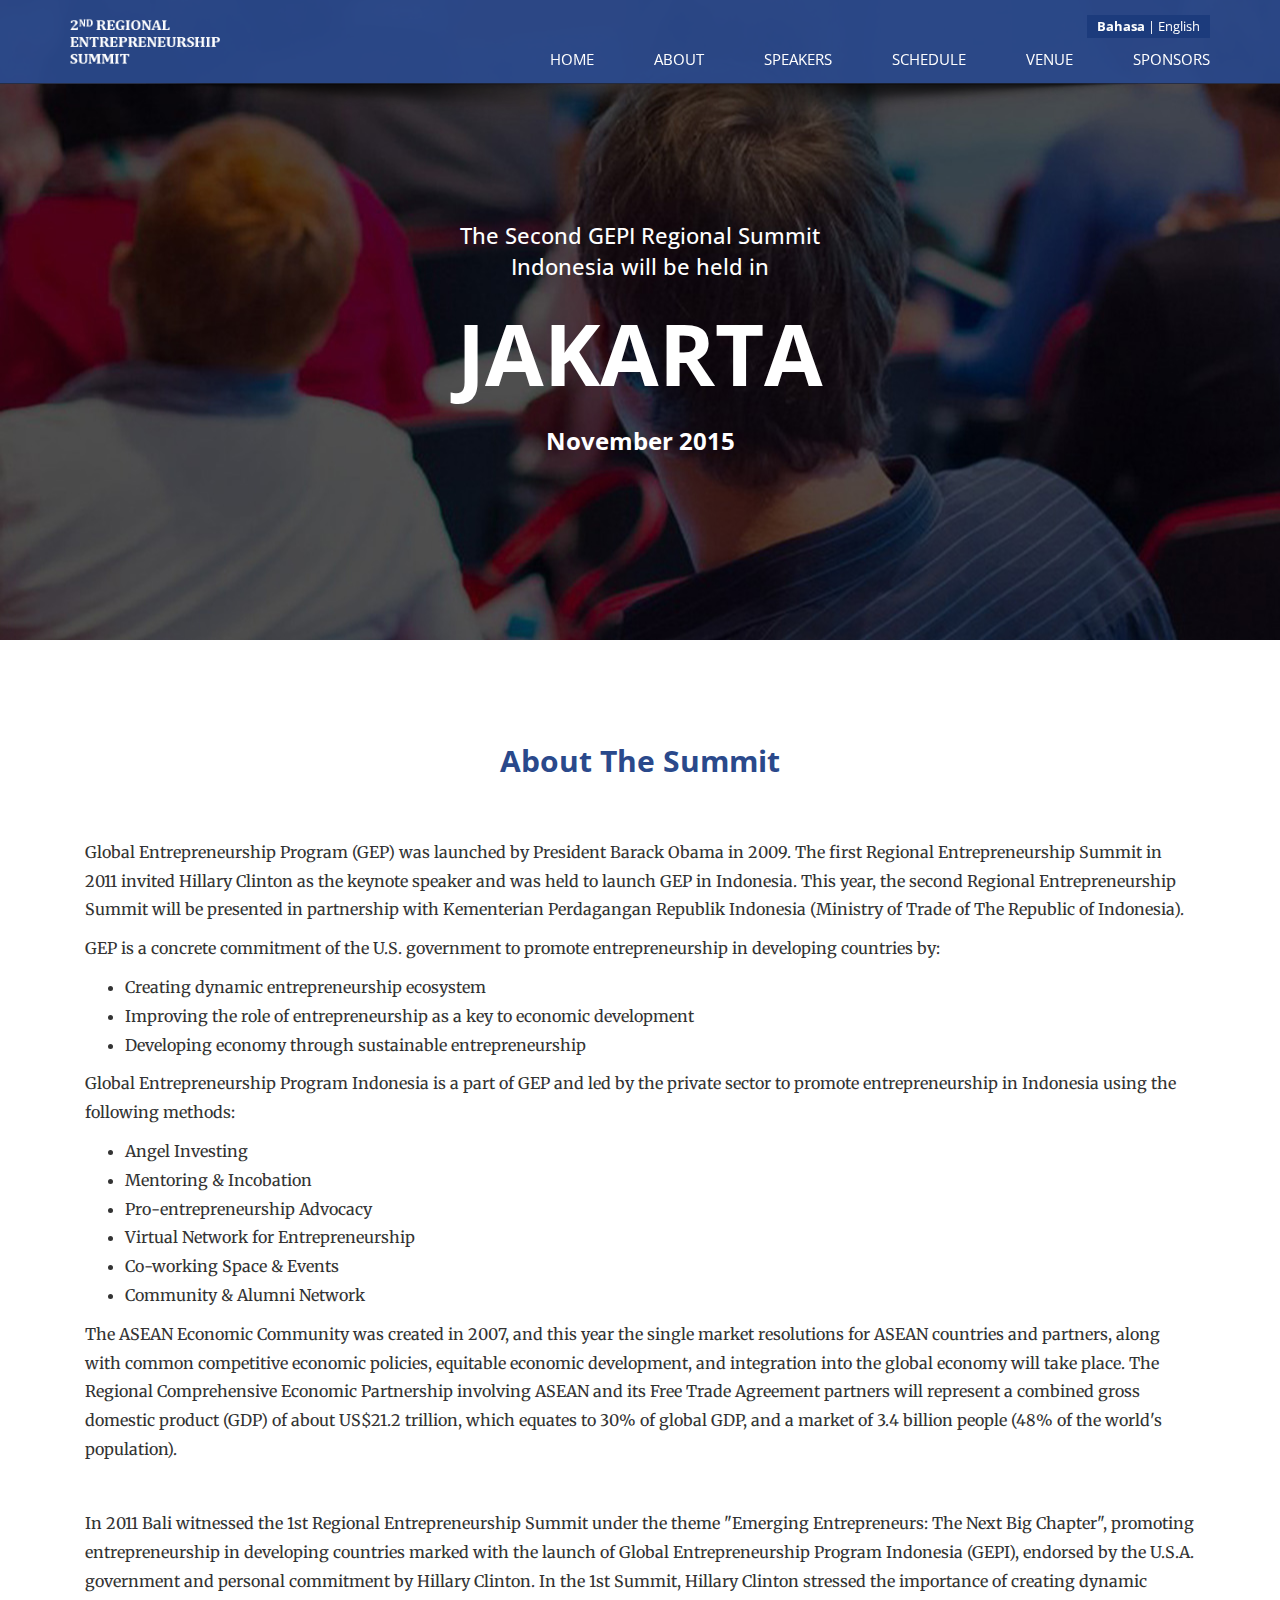
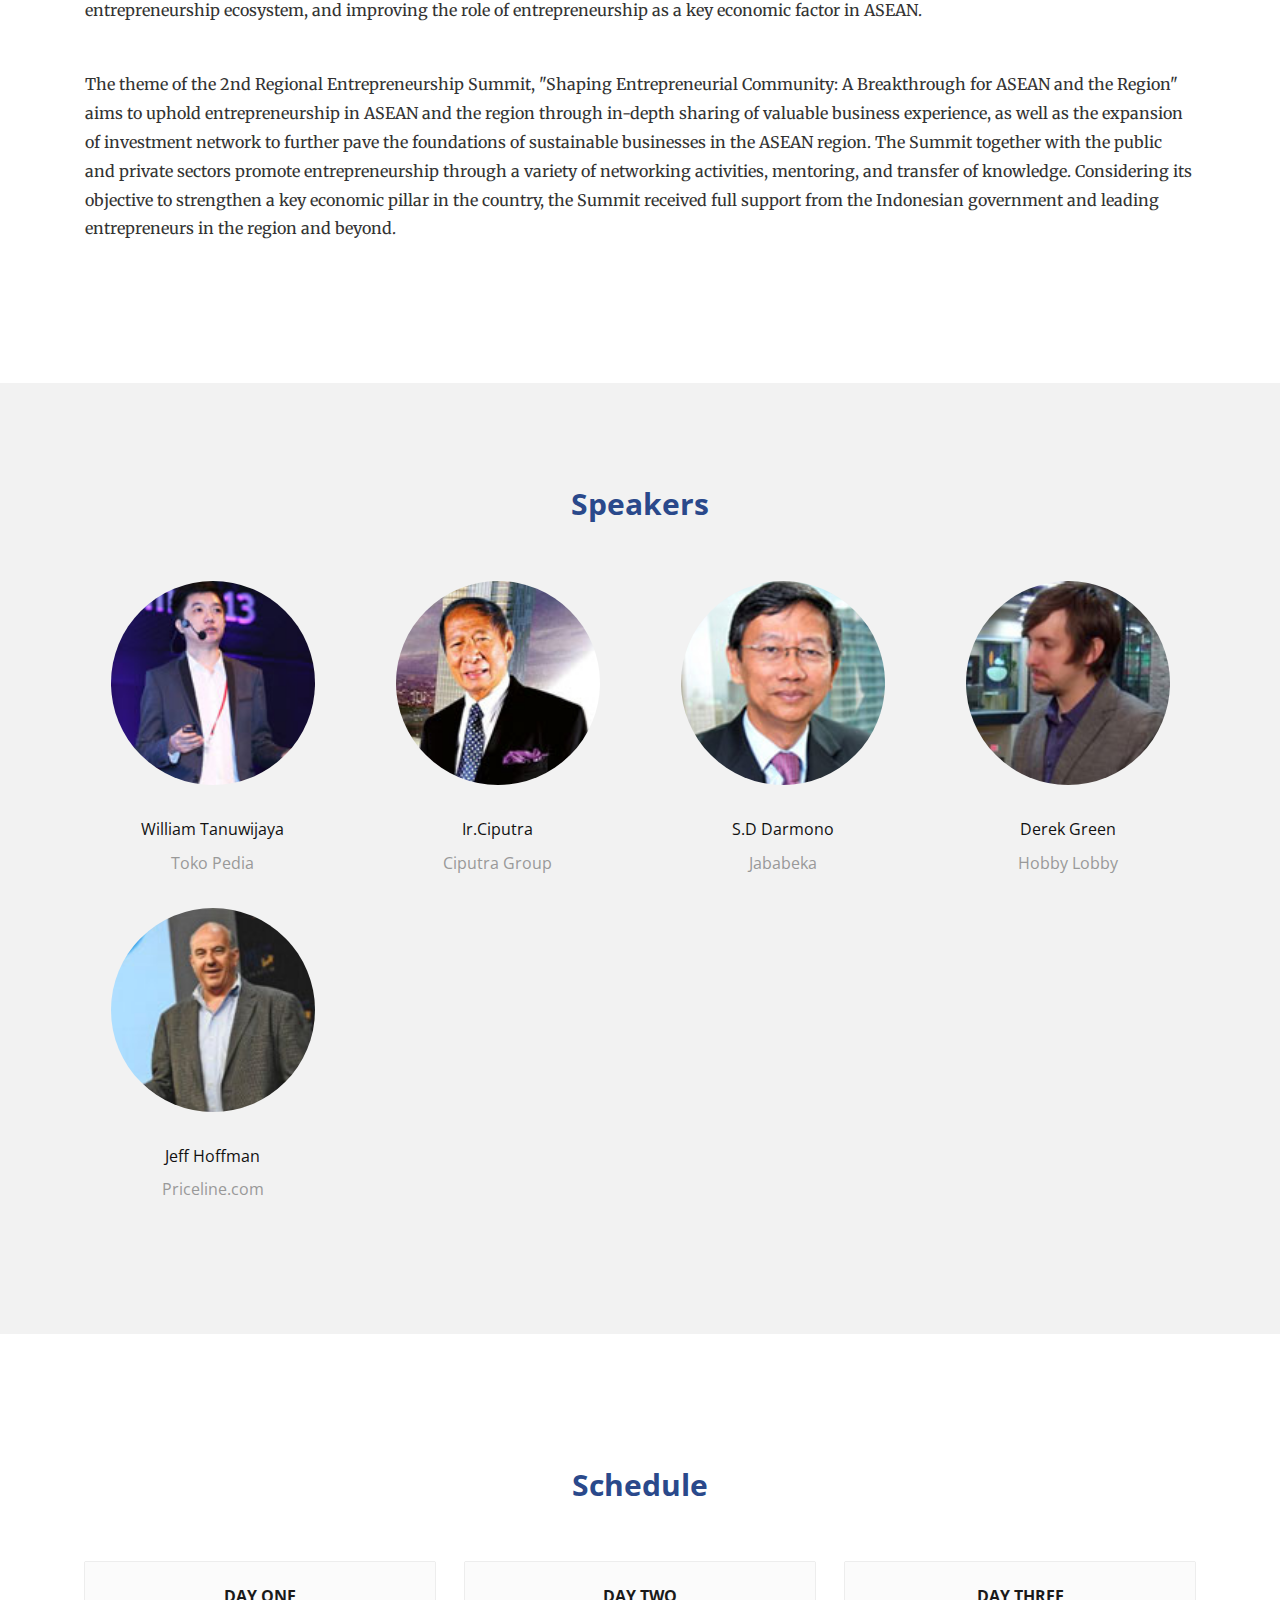
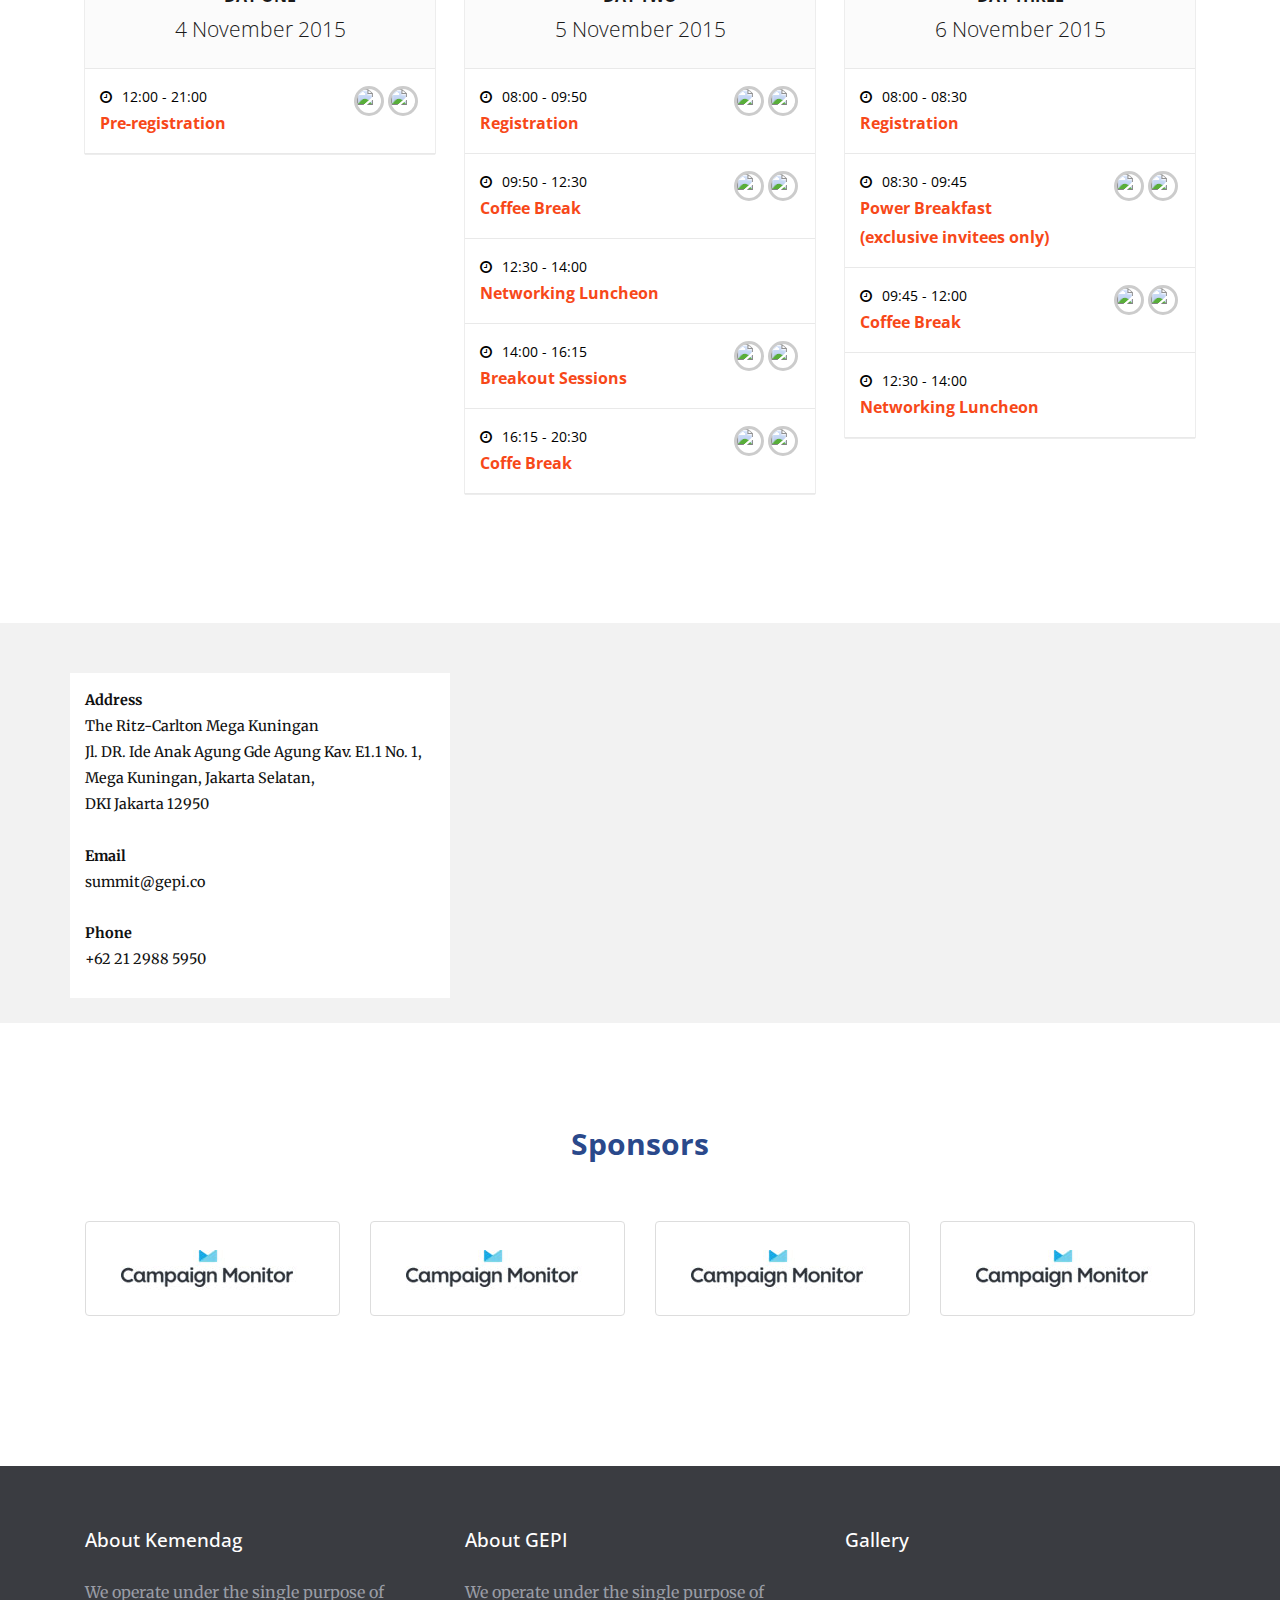
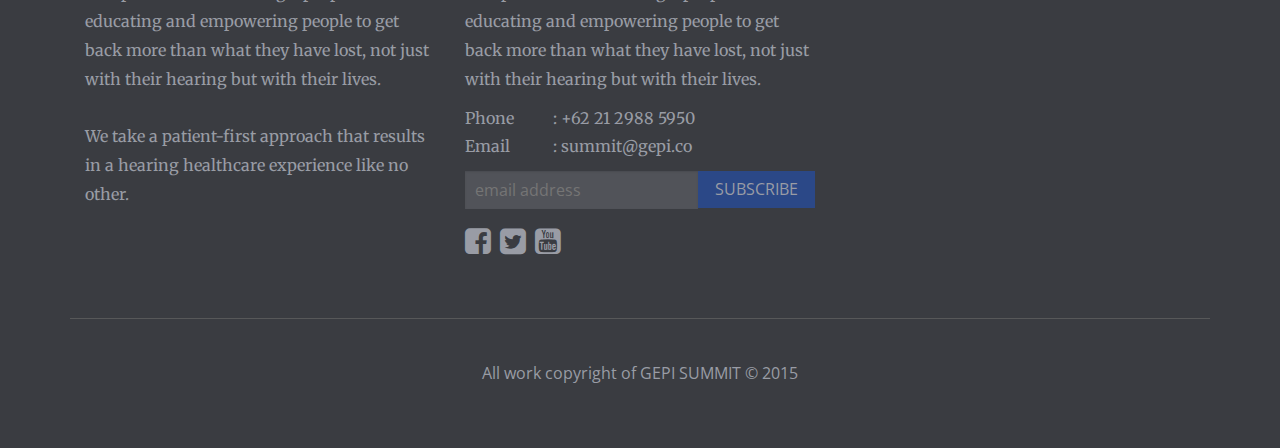
==== bakcup/index.html @ b84199ef "summit 1st version" ====
<!DOCTYPE html>
<html lang="en">

<head>

    <meta charset="utf-8">
    <meta http-equiv="X-UA-Compatible" content="IE=edge">
    <meta name="viewport" content="width=device-width, initial-scale=1">
    <meta name="description" content="">
    <meta name="author" content="">

    <title>GEPI Summit 2015</title>


    <link href="assets/css/bootstrap.min.css" rel="stylesheet">
    <link href="assets/css/page.css" rel="stylesheet">
	 <link href='http://fonts.googleapis.com/css?family=Open+Sans:300italic,400italic,600italic,700italic,800italic,400,300,600,700,800' rel='stylesheet' type='text/css'>
    <link href='http://fonts.googleapis.com/css?family=Merriweather:400,300,300italic,400italic,700,700italic,900,900italic' rel='stylesheet' type='text/css'>
    <link href="assets/css/font-awesome.min.css" rel="stylesheet" type="text/css">
    
    <link href="assets/css/owl.carousel.css" rel="stylesheet" type="text/css">
    <link href="assets/css/owl.theme.css" rel="stylesheet" type="text/css">

    <!-- HTML5 Shim and Respond.js IE8 support of HTML5 elements and media queries -->
    <!-- WARNING: Respond.js doesn't work if you view the page via file:// -->
    <!--[if lt IE 9]>
        <script src="https://oss.maxcdn.com/libs/html5shiv/3.7.0/html5shiv.js"></script>
        <script src="https://oss.maxcdn.com/libs/respond.js/1.4.2/respond.min.js"></script>
    <![endif]-->

</head>

<body>

    <nav class="navbar navbar-default navbar-fixed-top topnav" role="navigation">
        <div class="container topnav">
            <div class="navbar-header">
                <button type="button" class="navbar-toggle" data-toggle="collapse" data-target="#bs-example-navbar-collapse-1">
                    <span class="sr-only">Toggle navigation</span>
                    <span class="icon-bar"></span>
                    <span class="icon-bar"></span>
                    <span class="icon-bar"></span>
                </button>
                <a class="navbar-brand topnav" href="#"><img src="assets/img/logo.png"></a>
            </div>
            <div class="collapse navbar-collapse " id="bs-example-navbar-collapse-1">
            	<div class="lang-cont">
                	<span class="dark">Bahasa</span> | 
                	<span>English</span>
                </div>
                
                <ul class="nav navbar-nav navbar-right">
                    <li>
                        <a class="anchor" href="#home">HOME</a>
                    </li>
                    <li>
                        <a class="anchor" href="#about">ABOUT</a>
                    </li>
                    <li>
                        <a class="anchor" href="#speakers">SPEAKERS</a>
                    </li>
                    <li>
                        <a class="anchor" href="#schedule">SCHEDULE</a>
                    </li>
                    <li>
                        <a class="anchor" href="#venue">VENUE</a>
                    </li>
                    <li>
                        <a class="anchor" href="#sponsors">SPONSORS</a>
                    </li>

                </ul>
                
                
            </div>
        </div>
    </nav>
    
    <div class="row" id="home">
        <div class="row main_bg text-center">
        	<div class="container menu-cont">
            	<h1>
                	The Second GEPI Regional Summit <br>Indonesia will be held in 
                	<strong>JAKARTA</strong>
                    <strong class="second">November 2015</strong>
                    
                </h1>
            </div>
        </div>
    </div>

    <div class="row hero-feature add-padding" id="about">
        <div class="container">
            <div class="col-lg-12 col-md-12 col-sm-12 col-xs-12">
                <h1 class="title-section"><strong>About The Summit</strong></h1>
            </div>
            
            <div class="col-lg-12 col-md-12 col-sm-12 col-xs-12">
                <p>Global Entrepreneurship Program (GEP) was launched by President Barack Obama in 2009. The first Regional 
                    Entrepreneurship Summit in 2011 invited Hillary Clinton as the keynote speaker and was held to launch GEP in 
                    Indonesia. This year, the second Regional Entrepreneurship Summit will be presented in partnership with Kementerian 
                    Perdagangan Republik Indonesia (Ministry of Trade of The Republic of Indonesia).
                </p>	
                
                <p>GEP is a concrete commitment of the U.S. government to promote entrepreneurship in developing countries by:</p>
                
                <ul>
                    <li>Creating dynamic entrepreneurship ecosystem </li>
                    <li>Improving the role of entrepreneurship as a key to economic development</li>
                    <li>Developing economy through sustainable entrepreneurship</li>
                </ul>
                
                <p>Global Entrepreneurship Program Indonesia is a part of GEP and led by the private sector 
                	to promote entrepreneurship in Indonesia using the following methods:
                </p>
                
                <ul>
                    <li>Angel Investing</li>
                    <li>Mentoring & Incobation</li>
                    <li>Pro-entrepreneurship Advocacy</li>
                    <li>Virtual Network for Entrepreneurship</li>
                    <li>Co-working Space & Events</li>
                    <li>Community & Alumni Network</li>
                </ul>
                
                <p>The ASEAN Economic Community was created in 2007, and this year the single market resolutions for ASEAN countries and partners, along with common competitive economic
                	policies, equitable economic development, and integration into the global economy will take place. The Regional Comprehensive Economic Partnership involving ASEAN and its Free Trade Agreement partners will represent a combined gross domestic product (GDP) of about US$21.2 trillion, which equates to 30% of global GDP, and a market of 3.4 billion people (48% of the world's population).
                </p>
                
                <h4 class="color-title"><strong>The 1st Regional Entrepreneurship Summit</strong>
                </h4>
                
                <p>In 2011 Bali witnessed the 1st Regional Entrepreneurship Summit under the theme "Emerging Entrepreneurs: The Next Big Chapter", promoting entrepreneurship in developing
                	countries marked with the launch of Global Entrepreneurship Program Indonesia (GEPI), endorsed by the U.S.A. government and personal commitment by Hillary Clinton.  In the 1st Summit, Hillary Clinton stressed the importance of creating dynamic entrepreneurship ecosystem, and improving the role of entrepreneurship as a key economic factor in ASEAN.
                </p>
                
                <h4 class="color-title"><strong>The 2nd Regional Entrepreneurship Summit </strong>
                </h4>
                
                <p>The theme of the 2nd Regional Entrepreneurship Summit, "Shaping Entrepreneurial Community:  A Breakthrough for ASEAN and the Region" aims to uphold entrepreneurship in
                	ASEAN and the region through in-depth sharing of valuable business experience, as well as the expansion of investment network to further pave the foundations of sustainable businesses in the ASEAN region. The Summit together with the public and private sectors promote entrepreneurship through a variety of networking activities, mentoring, and transfer of knowledge. Considering its objective to strengthen a key economic pillar in the country, the Summit received full support from the Indonesian government and leading entrepreneurs in the region and beyond.
                </p>
                
            </div>
        </div>
    </div>

    <div class="row hero-feature add-padding grey-bg" id="speakers">
        <div class="container">
            <div class="col-lg-12 col-md-12 col-sm-12 col-xs-12">
                <h1 class="title-section"><strong>Speakers</strong></h1>
            </div>
            <div class="col-lg-3 col-md-4 col-sm-4 col-xs-6 hero-featurehero-feature">
                <div class="speaker-image">
                    <img src="assets/img/william-tanuwijaya-tokopedia.jpg">
                </div>
                <div class="speaker-name">
                    William Tanuwijaya
                </div>
                <div class="speaker-company">
                    Toko Pedia
                </div>
            </div>
            
            <div class="col-lg-3 col-md-4 col-sm-4 col-xs-6 hero-feature">
                <div class="speaker-image">
                    <img src="assets/img/ir-ciputra.png">
                </div>
                <div class="speaker-name">
                    Ir.Ciputra
                </div>
                <div class="speaker-company">
                    Ciputra Group
                </div>
            </div>
            
            <div class="col-lg-3 col-md-4 col-sm-4 col-xs-6 hero-feature">
                <div class="speaker-image">
                    <img src="assets/img/SD-Darmono.jpg">
                </div>
                <div class="speaker-name">
                    S.D Darmono
                </div>
                <div class="speaker-company">
                    Jababeka
                </div>
            </div>
            
            <div class="col-lg-3 col-md-4 col-sm-4 col-xs-6 hero-feature">
                <div class="speaker-image">
                    <img src="assets/img/Derek-Green.jpg">
                </div>
                <div class="speaker-name">
                    Derek Green
                </div>
                <div class="speaker-company">
                    Hobby Lobby
                </div>
            </div>
            
            <div class="col-lg-3 col-md-4 col-sm-4 col-xs-6 hero-feature">
                <div class="speaker-image">
                    <img src="assets/img/jeff.jpg">
                </div>
                <div class="speaker-name">
                    Jeff Hoffman
                </div>
                <div class="speaker-company">
                   	Priceline.com
                </div>
            </div>
        </div>
    </div>

	<div class="row hero-feature add-padding" id="schedule">
        <div class="container">
            <div class="col-lg-12 col-md-12 col-sm-12 col-xs-12">
                <h1 class="title-section"><strong>Schedule</strong></h1>
            </div>
            
            
            
            
            
            
            
            <div class="col-lg-4 col-md-4 col-sm-12 col-xs-12">
                <div class="schedule-body">
                    <div class="event-header">
                        <div class="day">
                            Day One
                        </div>
                        
                        <div class="title">
                        	4 November 2015
						</div>
                    </div>
                    
                    
                    <div class="content trigger-detail">
                    	<div class="col-lg-8 col-md-8 col-sm-8 col-xs-8 ">
                            <div class="event-time"><i class="fa fa-clock-o"></i>12:00 - 21:00</div>
                            <div class="event-title">Pre-registration</div>
						</div>
                        <div class="col-lg-4 col-md-4 col-sm-4 col-xs-4">
                        	<img width="60" height="60" src="http://themes.wplook.com/conference/wp-content/uploads/sites/9/2014/10/avatar4-60x60.jpg" class="large-2 right wp-post-image" alt="avatar4">
                            <img width="60" height="60" src="http://themes.wplook.com/conference/wp-content/uploads/sites/9/2014/10/avatar2-60x60.jpg" class="large-2 right wp-post-image" alt="avatar2">
                        </div>
                        
                        <div class="content-full">
                            <p>Welcome Reception and Keynote Speech
                            </p>
                            
							<p>Pitches, Awards, and Appreciations
                            </p>
                            
								<ul>
                            		<li>Best startups</li>
                                    <li>Best mentor</li>
                                    <li>Best angel investor</li>
                            	</ul>
                                
                        </div>
					</div>
				</div>
                
                
            </div>
            
            
            
            
            
            <div class="col-lg-4 col-md-4 col-sm-12 col-xs-12">
                <div class="schedule-body">
                    <div class="event-header">
                        <div class="day">
                            Day Two
                        </div>
                        
                        <div class="title">
                        	5 November 2015
						</div>
                    </div>
                    
                    
                    <div class="content trigger-detail">
                    	<div class="col-lg-8 col-md-8 col-sm-8 col-xs-8 ">
                            <div class="event-time"><i class="fa fa-clock-o"></i>08:00 - 09:50</div>
                            <div class="event-title">Registration</div>
						</div>
                        <div class="col-lg-4 col-md-4 col-sm-4 col-xs-4">
                        	<img width="60" height="60" src="http://themes.wplook.com/conference/wp-content/uploads/sites/9/2014/10/avatar4-60x60.jpg" class="large-2 right wp-post-image" alt="avatar4">
                            <img width="60" height="60" src="http://themes.wplook.com/conference/wp-content/uploads/sites/9/2014/10/avatar2-60x60.jpg" class="large-2 right wp-post-image" alt="avatar2">
                        </div>
                        
                        <div class="content-full">
                            <p>Power Breakfast (exclusive invitees only)
                            </p>
                            
							<p>Keynote speeches: Entrepreneurship as a catalyst for national economic development
                            </p>
                        </div>
					</div>
                    
                    <div class="content trigger-detail">
                    	<div class="col-lg-8 col-md-8 col-sm-8 col-xs-8 ">
                            <div class="event-time"><i class="fa fa-clock-o"></i>09:50 - 12:30</div>
                            <div class="event-title">Coffee Break</div>
						</div>
                        <div class="col-lg-4 col-md-4 col-sm-4 col-xs-4">
                        	<img width="60" height="60" src="http://themes.wplook.com/conference/wp-content/uploads/sites/9/2014/10/avatar4-60x60.jpg" class="large-2 right wp-post-image" alt="avatar4">
                            <img width="60" height="60" src="http://themes.wplook.com/conference/wp-content/uploads/sites/9/2014/10/avatar2-60x60.jpg" class="large-2 right wp-post-image" alt="avatar2">
                        </div>
                        
                        <div class="content-full">
                            <p>Plenary Session 1: Entrepreneurial Imperative: How an entrepreneurial community can change the future of a
                            	nation
                            </p>
							
                           		<ul>
                           			<li>Discussion topics:</li>
                                			<ul>
                                    			<li>Developing the entrepreneurial mindset</li>
                                        		<li>Practical ways to encourage a stronger entrepreneurship ecosystem</li>
                                        		<li>The impact of entrepreneurship on a nation</li>
                                    		</ul>
                           		</ul>
                           	
							<p>Plenary Session 2: The Essence of Sustainable Entrepreneurship
                            </p>
                            
								<ul>
                                	<li>Discussion Points:</li>
                                    		<ul>
                                            	<li>Critical items for sustainable entrepreneurship</li>
                                                <li>The rise of social capitalism</li>
                                                <li>Strengthening the collaboration of public, private and social sectors</li>
                                                <li>Short-term acquisition targets or scalable businesses?</li>
                                            </ul>
                                </ul> 
                        </div>
					</div>
                    
                    <div class="content trigger-detail">
                    	<div class="col-lg-8 col-md-8 col-sm-8 col-xs-8">
                            <div class="event-time"><i class="fa fa-clock-o"></i>12:30 - 14:00</div>
                            <div class="event-title">Networking Luncheon</div>
						</div>
					</div>
                    
                    <div class="content trigger-detail">
                    	<div class="col-lg-8 col-md-8 col-sm-8 col-xs-8 ">
                            <div class="event-time"><i class="fa fa-clock-o"></i>14:00 - 16:15</div>
                            <div class="event-title">Breakout Sessions</div>
						</div>
                        <div class="col-lg-4 col-md-4 col-sm-4 col-xs-4">
                        	<img width="60" height="60" src="http://themes.wplook.com/conference/wp-content/uploads/sites/9/2014/10/avatar4-60x60.jpg" class="large-2 right wp-post-image" alt="avatar4">
                            <img width="60" height="60" src="http://themes.wplook.com/conference/wp-content/uploads/sites/9/2014/10/avatar2-60x60.jpg" class="large-2 right wp-post-image" alt="avatar2">
                        </div>
                        
                        <div class="content-full">
                            <ul>
                            	<li>Group 1: Best practices in sustainable entrepreneurship: Technology</li>
                                <li>Group 2: Best practices in sustainable entrepreneurship: Infrastructure</li>
                                <li>Group 3: Best practices in sustainable entrepreneurship: Agriculture, Forestry, Fishery and Maritime</li>
                                <li>Group 4: Best practices in sustainable entrepreneurship: Energy and Enviorenment</li>
                                <li>Group 5: Best practices in sustainable entrepreneurship: Women Empowerment</li>
                                <li>Group 6: Best practices in sustainable entrepreneurship: Creative Economy</li>
                            </ul>
                        </div>
					</div>
                    
                    <div class="content trigger-detail">
                    	<div class="col-lg-8 col-md-8 col-sm-8 col-xs-8 ">
                            <div class="event-time"><i class="fa fa-clock-o"></i>16:15 - 20:30</div>
                            <div class="event-title">Coffe Break</div>
						</div>
                        <div class="col-lg-4 col-md-4 col-sm-4 col-xs-4">
                        	<img width="60" height="60" src="http://themes.wplook.com/conference/wp-content/uploads/sites/9/2014/10/avatar4-60x60.jpg" class="large-2 right wp-post-image" alt="avatar4">
                            <img width="60" height="60" src="http://themes.wplook.com/conference/wp-content/uploads/sites/9/2014/10/avatar2-60x60.jpg" class="large-2 right wp-post-image" alt="avatar2">
                        </div>
                        
                        <div class="content-full">
                            <p>Plenary Session 3: Mapping the Roadmap to An Entrepreneurial Community
                            </p>
							
                           		<ul>
                           			<li>Discussion topics:</li>
                                			<ul>
                                    			<li>Identifying best practices for action plan for the coming five yearst</li>
                                        		<li>Challenges and solutions for ASEAN countries</li>
                                        		<li>Vital success factors and monitoring success measurements</li>
                                    		</ul>
                           		</ul>
                        </div>
					</div>
				</div>
                
                
            </div>
            
            
            
            
            <div class="col-lg-4 col-md-4 col-sm-12 col-xs-12">
                <div class="schedule-body">
                    <div class="event-header">
                        <div class="day">
                            Day Three
                        </div>
                        
                        <div class="title">
                        	6 November 2015
						</div>
                    </div>
                    
                    
                    <div class="content trigger-detail">
                    	<div class="col-lg-8 col-md-8 col-sm-8 col-xs-8 ">
                            <div class="event-time"><i class="fa fa-clock-o"></i>08:00 - 08:30</div>
                            <div class="event-title">Registration</div>
						</div>
					</div>
                    
                    <div class="content trigger-detail">
                    	<div class="col-lg-8 col-md-8 col-sm-8 col-xs-8 ">
                            <div class="event-time"><i class="fa fa-clock-o"></i>08:30 - 09:45</div>
                            <div class="event-title">Power Breakfast (exclusive invitees only)</div>
						</div>
                        <div class="col-lg-4 col-md-4 col-sm-4 col-xs-4">
                        	<img width="60" height="60" src="http://themes.wplook.com/conference/wp-content/uploads/sites/9/2014/10/avatar4-60x60.jpg" class="large-2 right wp-post-image" alt="avatar4">
                            <img width="60" height="60" src="http://themes.wplook.com/conference/wp-content/uploads/sites/9/2014/10/avatar2-60x60.jpg" class="large-2 right wp-post-image" alt="avatar2">
                        </div>
                        
                        <div class="content-full">
                            <p>Plenary Session 4: The Role of Angel Investing in Shaping an Entrepreneurial Community
                            </p>
							
                           		<ul>
                           			<li>Discussion topics:</li>
                                			<ul>
                                    			<li>The importance and understanding of angel investing for the region</li>
                                        		<li>Making angel investing work and expanding the angel network</li>
                                        		<li>Mentorship as a key element in developing entrepreneurship</li>
                                    		</ul>
                           		</ul>
                        </div>
					</div>
                    
                    <div class="content trigger-detail">
                    	<div class="col-lg-8 col-md-8 col-sm-8 col-xs-8">
                            <div class="event-time"><i class="fa fa-clock-o"></i>09:45 - 12:00</div>
                            <div class="event-title">Coffee Break</div>
						</div>
                        <div class="col-lg-4 col-md-4 col-sm-4 col-xs-4">
                        	<img width="60" height="60" src="http://themes.wplook.com/conference/wp-content/uploads/sites/9/2014/10/avatar4-60x60.jpg" class="large-2 right wp-post-image" alt="avatar4">
                            <img width="60" height="60" src="http://themes.wplook.com/conference/wp-content/uploads/sites/9/2014/10/avatar2-60x60.jpg" class="large-2 right wp-post-image" alt="avatar2">
                        </div>
                        
                        <div class="content-full">
                            <p>Plenary Session 5: Capital Investment Failures and Successes: Perspectives From Investors and Founders
                            </p>
							
                           		<ul>
                           			<li>Discussion topics:</li>
                                			<ul>
                                    			<li>Examples of failures and successes of capital investment in the region</li>
                                        		<li>Tips and tricks to getting smart money and the right investor</li>
                                        		<li>Making smart investment in the region</li>
                                                <li>Steps beyond capital investing in the region</li>
                                    		</ul>
                           		</ul>
                             <p>Closing Ceremony</p>  
                        </div>
					</div>
                    
                    <div class="content trigger-detail">
                    	<div class="col-lg-8 col-md-8 col-sm-8 col-xs-8">
                            <div class="event-time"><i class="fa fa-clock-o"></i>12:30 - 14:00</div>
                            <div class="event-title">Networking Luncheon</div>
						</div>
					</div>
				</div>
                
                
            </div>
            
            
            
            
        </div>
    </div>
  
  	<div class="row grey-bg" id="venue">
    	<div class="row map" id="map-canvas"></div>
        <div class="row ">
            <div class="container">
                <div class="col-lg-4 col-md-5 col-sm-6 col-xs-12 white-bg map-desc">
                    <p>
                        <strong>Address</strong><br>
                        The Ritz-Carlton Mega Kuningan <br>
                        Jl. DR. Ide Anak Agung Gde Agung Kav. E1.1 No. 1, 
                        Mega Kuningan, Jakarta Selatan, <br>DKI Jakarta 12950 <br><br>
                        
                        <strong>Email</strong><br>
                        summit@gepi.co<br><br>
                        
                        <strong>Phone</strong><br>
                        +62 21 2988 5950
                    </p>
                </div>
            </div>
        </div>
    </div>
    
    
	<div class="row hero-feature add-padding" id="sponsors">
        <div class="container">
            <div class="col-lg-12 col-md-12 col-sm-12 col-xs-12">
                <h1 class="title-section"><strong>Sponsors</strong></h1>
            </div>
            
            <div class="col-lg-3 col-md-3 col-sm-6 col-xs-6 ">
            	<div class="thumbnail">
             		<img src="assets/img/logo_3.jpg">
				</div>
            </div>
            <div class="col-lg-3 col-md-3 col-sm-6 col-xs-6 ">
            	<div class="thumbnail">
             		<img src="assets/img/logo_3.jpg">
				</div>
            </div>
            <div class="col-lg-3 col-md-3 col-sm-6 col-xs-6 ">
            	<div class="thumbnail">
             		<img src="assets/img/logo_3.jpg">
				</div>
            </div>
            <div class="col-lg-3 col-md-3 col-sm-6 col-xs-6 ">
            	<div class="thumbnail">
             		<img src="assets/img/logo_3.jpg">
				</div>
            </div>
        </div>
    </div>
    
    
    <div class="row footer-bg">
        <div class="container">
        	
            <div class="col-lg-4 col-md-4 col-sm-12 col-xs-12 hero-feature">
            	<h4>About Kemendag</h4>
                <p>We operate under the single purpose of educating and empowering 
                people to get back more than what they have lost, not just with their hearing but 
                with their lives. <br><br>
                
                We take a patient-first approach that results in a 
                hearing healthcare experience like no other.</p>
            </div>
            
            <div class="col-lg-4 col-md-4 col-sm-6 col-xs-12 hero-feature">
            	<h4>About GEPI</h4>
                <p>We operate under the single purpose of educating and empowering 
                people to get back more than what they have lost, not just with their hearing but 
                with their lives. </p>
                
                <div class="clearfix"></div>
                <div class="col-lg-3 col-md-3 col-sm-3 col-xs-3 no-padding">
                	<p>Phone  <br> Email </p>
                </div>
                
                <div class="col-lg-8 col-md-8 col-sm-8 col-xs-8 no-padding">
                	<p>: +62 21 2988 5950 <br> : summit@gepi.co</p>
                </div>
                
                <div class="clearfix"></div>
                <div class="col-lg-8 col-md-8 col-sm-9 col-xs-8 no-padding">
	                <input type="email" name="EMAIL" placeholder="email address" class="input-field">
                </div>
                
                <div class="col-lg-4 col-md-4 col-sm-4 col-xs-4 no-padding">
                	<span class="button-submit"> SUBSCRIBE</span>
                </div>
                
                <div class="clearfix"></div>
                
                <a href="" target="_blank">
                	<i class="fa fa-facebook-square"></i>
                </a>
                <a href="" target="_blank">
                	<i class="fa fa-twitter-square"></i>
                </a>
                <a href="" target="_blank">
                	<i class="fa fa-youtube-square"></i>
                </a>
                
            </div>
            
			<div class="col-lg-4 col-md-4 col-sm-6 col-xs-12 hero-feature">
            	<h4>Gallery</h4>
                
            	<div id="owl-demo" class="owl-carousel owl-theme">
                    <div class="item"><img src="assets/img/slide/US_embassy_Jakarta.jpg" alt="Regional Entrepreneurship Summit in Bali"></div>
                    <div class="item"><img src="assets/img/slide/US_embassy_Jakarta1.jpg" alt="Regional Entrepreneurship Summit in Bali"></div>
                    <div class="item"><img src="assets/img/slide/US_embassy_Jakarta2.jpg" alt="Regional Entrepreneurship Summit in Bali"></div>
                    <div class="item"><img src="assets/img/slide/Hormat_at_Udayana_University.jpg" alt="Hormats at Udayana University"></div>
                    <div class="item"><img src="assets/img/slide/Hormat_at_Udayana_University1.jpg" alt="Hormats at Udayana University"></div>
                    <div class="item"><img src="assets/img/slide/Hormat_at_Udayana_University2.jpg" alt="Hormats at Udayana University"></div>
                    <div class="item"><img src="assets/img/slide/Hormat_at_Udayana_University3.jpg" alt="Hormats at Udayana University"></div>
                    <div class="item"><img src="assets/img/slide/Hormat_at_Udayana_University4.jpg" alt="Hormats at Udayana University"></div>
                    <div class="item"><img src="assets/img/slide/Hormat_at_Udayana_University5.jpg" alt="Hormats at Udayana University"></div>
                    <div class="item"><img src="assets/img/slide/Hormat_at_Udayana_University6.jpg" alt="Hormats at Udayana University"></div>
                    <div class="item"><img src="assets/img/slide/Hormat_at_Udayana_University7.jpg" alt="Hormats at Udayana University"></div>
                    <div class="item"><img src="assets/img/slide/Indonesia-To-Host-Asean-Res-In-Bali.jpg" alt="Indonesia to Host Asean Res In Bali"></div>
                </div>
                
            </div>
            
            <div class="col-lg-12 col-md-12 col-sm-12 col-xs-12 footer-note">
                <p>All work copyright of GEPI SUMMIT © 2015</p>
            </div>
            
        </div>
    </div>

    <script src="assets/js/jquery-1.11.3.min.js"></script>
    <script src="assets/js/bootstrap.min.js"></script>
    <script src="assets/js/owl.carousel.min.js"></script>
    <script src="https://maps.googleapis.com/maps/api/js"></script>
    
    <script>
		
		function initialize() {
			var myLatlng = new google.maps.LatLng(-6.228478,106.827171);
			var mapOptions = {
				zoom: 14,
				center: myLatlng
			}
			
			var map = new google.maps.Map(document.getElementById('map-canvas'), mapOptions);
			
			var marker = new google.maps.Marker({
				position: myLatlng,
				map: map,
				title: 'The Ritz-Carlton Mega Kuningan'
			});
		}

		google.maps.event.addDomListener(window, 'load', initialize);
		
		$(document).ready(function() {
			$('body').on('click', '.anchor', function (event) {	
				event.preventDefault();

				$('html, body').animate({
					scrollTop: $( $.attr(this, 'href') ).offset().top
				}, 500);
				return false;
			});
			
			$("#owl-demo").owlCarousel({
				navigation : false,
				slideSpeed : 300,
				paginationSpeed : 400,
				singleItem : true
			});
			  
			$(".trigger-detail").click(function(){
				if($(this).find(".content-full").css('display')=='none'){
					$(this).find(".content-full").slideDown();
				} else{
					$(this).find(".content-full").slideUp();
				}
			});
		});
	</script>

</body>

</html>
---- bakcup/assets/css/page.css ----
body {
	margin:0;
	padding:0;
	font-family: Merriweather,'Helvetica Neue',Arial,sans-serif;
	color: #333;
	font-size:16px;
	line-height: 1.8;
}


.navbar-right li a:hover { color:#fcea10 !important}
h1, h2, h3, h4, h5, h6 {font-family: 'Open Sans','Helvetica Neue',Arial,sans-serif; line-height: 1.42857143;}
.navbar-default { border-bottom:1px solid #262e46; font-family: 'Open Sans','Helvetica Neue',Arial,sans-serif; background: rgba(42, 73, 139, 0.95); }
.navbar-default .navbar-nav > li > a {color:#FFF}
.merriweather {font-family: Merriweather,'Helvetica Neue',Arial,sans-serif;}

.topnav:after {left: 0;top: 100%;content: '';
  width: 100%;
  height: 42px;
  position: absolute;
  background: url(../img/header-shadow.png) no-repeat;
  background-position: center bottom;
}

.main_bg { background:url(../img/background.jpg) no-repeat center center; min-height:640px;}
.menu-cont { margin-top:200px; color:#FFF}
.menu-cont h1 { font-size:22px;}
.menu-cont strong { font-size:85px; margin: 10px 0; display:block}
.menu-cont strong.second{ font-size:24px; margin: 10px 0; display:block}
.title-section { color:rgba(42, 73, 139, 1); font-size:30px; display:block; margin-bottom:55px; text-align:center}
/*arif css*/.title-under-section { color:#FFF; font-size:24px; display:block; margin-bottom:35px; text-align:center}
/*arif css*/.color-list { color:#000;}
/*arif css*/.team-member {margin-bottom: 50px;}
.text-muted {color:#000;}
.add-padding{ padding:80px 0 100px;}
.blue-bg {  background: linear-gradient(rgba(42, 73, 139, 0.10),rgba(42, 73, 139, 0.10)),url(../img/pattern.jpg) center center; color:#FFF;}
.blue-bg p{ color:#FFF;}
.blue-bg h1,h2,h3,h4{ color:#FFF;}
.border-bottom { border-bottom:1px solid #e6e6e6;}
.grey-bg {background-color: #f2f2f2;color: #111111;}
.speaker-image img{ width:80%; margin-left:10%;  -webkit-background-clip: padding-box;-webkit-border-radius: 215px;-moz-background-clip: 
padding-box; border-radius: 215px;-webkit-background-clip: padding-box;background-clip: padding-box; overflow:hidden}
.speaker-name { text-align:center; font-family: 'Open Sans','Helvetica Neue',Arial,sans-serif; font-size:16px; display:block; margin-top:30px;}
.speaker-company { text-align:center; font-family: 'Open Sans','Helvetica Neue',Arial,sans-serif; font-size:16px; display:block; margin-top:5px; color:#999}
.hero-feature { margin-bottom:30px;}
.schedule-body{  margin-top: 0px; -webkit-box-shadow: 0px 0px 1px 0px rgba(50, 50, 50, 0.5); box-shadow: 0px 0px 1px 0px rgba(50, 50, 50, 0.5);}
.event-header{  background: #fbfbfb;padding: 20px 10px;}
.event-header .day {font-family: 'Open Sans','Helvetica Neue',Arial,sans-serif; font-size:1em; font-weight: 700;text-transform: 
uppercase;color: #1a1a1a;text-align: center;}
.event-header .title {font-family: 'Open Sans','Helvetica Neue',Arial,sans-serif; font-weight: 300;font-size: 1.3em;
color: #1a1a1a;text-align: center;}
.schedule-body .content {font-family: 'Open Sans','Helvetica Neue',Arial,sans-serif; font-size:1em;color: #666666;display:block;
clear:both;overflow:hidden;border-top:1px solid #E9E9E9;border-bottom:1px solid #E9E9E9;margin-bottom:-1px;padding:15px 0}
.schedule-body .content:hover {background:#fbfbfb;cursor:pointer;}
.content-full {clear:both;font-size:1em;padding:15px;margin-top:15px;font-size:0.9em;display:none;}
.content img {width: 30px;height: 30px;border-radius: 60px;border: 3px solid #CCC;display:inline-block;float:right;margin:2px;}



.event-time {font-size: 14px;color:#000;}
.event-time i{display:inline-block;margin-right:10px;}
.event-title {color:#f74819;font-size:16px;font-weight:bold}
#map-canvas {width: 100%;height: 100%;}
.map { min-height:400px; clear:both;}
.map-desc{margin-top:-350px; padding: 15px;}
.map-desc p { font-size:0.9em;}
.white-bg{ background:#FFF}
.logo-sponsor {	border:1px solid #E9E9E9;}
.logo-sponsor img { width:80%; margin-left:10%;}


.footer-bg { background:#3a3c41; color:#999ca5; padding:50px 0}
.footer-bg h4 { font-size:1.2em; color:#fff; display:block; margin-bottom:20px; padding-bottom:5px;}
.footer-bg p { font-size:1em}
.input-field {background: #515359;border: none;color: #999ca5;font-family: 'Open Sans','Helvetica Neue',Arial,sans-serif; line-height: 1.;
border-radius: 0;box-shadow: inset 0 1px 2px rgba(0,0,0,0.1);display:block;padding: 4.6px 10px;width: 100%;font-size:1em;margin:0;}

.button-submit { margin:0; display: block; width:100%; background: rgba(42, 73, 139, 0.95); font-size:1em; 
padding: 7px 10px; font-family: 'Open Sans','Helvetica Neue',Arial,sans-serif; line-height: 1.42857143; cursor:pointer; text-align:center}
.button-submit:hover { background:rgba(42, 73, 139, 1);}
.footer-bg a { color:#999ca5; font-size:30px; margin-right:5px; margin-top:5px; display: inline-block}

.no-padding { padding:0 !important;}
#owl-demo .item img{display: block;width: 100%;height: auto;}
.footer-note { font-family: 'Open Sans','Helvetica Neue',Arial,sans-serif; font-size:1em; text-align:center; 
border-top: 1px solid #575859; padding-top:40px; margin-top:20px;}


.lang-cont { display:block; float:right; color:#FFF; margin-top:10px; background:#1c3b7c; font-size:0.8em; padding: 0 10px;}
.lang-cont span:hover { color:#fcea10; cursor:pointer;}

.lang-cont span.dark { font-weight:bold;}




/*Mobile screen*/
@media (min-width:200px) and (max-width:769px){
	.navbar-right {
		float: left !important;
	}
	.lang-cont { display:none}
	body {font-size:13px;}
	.navbar-right li a:hover { border-bottom: none; color:#f7f538 !important}
	.navbar-toggle{margin-top:20px;}
	.topnav img {width:120px;}
	.menu-cont h1 { font-size:16px;}
	.menu-cont strong { font-size:50px;}
	.menu-cont strong.second{ font-size:18px;}
	.add-padding{ padding:30px 0 50px;}
	.title-section { font-size:30px}
	.speaker-name { font-size:14px;}
	.speaker-company { font-size:13px;}
	.speaker-image img{ width:60%; margin-left:20%; }
	.event-header .title { font-size:14px;}
	.content img {width: 40px;height: 40px;}
	.content-full {font-size:13px;}
	.map-desc { margin-top:15px; background:none}
	.map-desc p { font-size:1em;}
	.map { min-height:320px;}


}
/*Mobile screen*/
@media (min-width:200px) and (max-width:500px){
	.main_bg {min-height:570px}
	.menu-cont { margin-top:230px;}
	.title-section { font-size:20px; text-align: left; margin-bottom:25px;}
	.speaker-name { font-size:13px;}
	.speaker-company { font-size:12px;}
	.speaker-image img{ width:90%; margin-left:0; }
	.content img {width: 30px;height: 30px;}
	

}

/*Tablet screen*/
@media (min-width:768px) and (max-width:991px){
	.navbar-default .navbar-nav > li > a { font-size:12px;}
	body {font-size:13px;}
	.navbar-right li {margin-left:10px; font-size:15px;}
	.navbar-right{float:right!important;margin-right:-118px;}
	.navbar-right li a:hover { border-bottom: none;}
	.navbar-nav > li > a { padding-bottom: 0 !important;}
	.lang-cont { margin-top:15px;}
	.navbar-right{margin-top:35px;}
	.topnav img {width:150px;}
	.add-padding{ padding:60px 0 80px;}
	.speaker-name { font-size:14px;}
	.speaker-company { font-size:13px;}
	.speaker-image img{ width:80%; margin-left:10%; }
	.event-header .title { font-size:15px;}
	.content img {width: 40px;height: 40px;}
	.content-full {font-size:13px;}
	.map-desc p { font-size:1em;}
	.map { min-height:380px;}
	.map-desc{margin-top:-340px; padding: 15px;}
	.logo-sponsor img { width:60%; margin-left:20%;}
}

/*Small laptop screen*/
@media (min-width:992px) and (max-width:1199px){
	.lang-cont { margin-top:15px;}
	.navbar-right li {margin-left:30px; font-size:15px;}
	.navbar-right{margin-top:35px;}
	.navbar-nav > li > a { padding-bottom: 0;}
	.navbar-right li { margin-left:20px;}
	.navbar-right li a:hover { border-bottom: none;}
	.topnav img {width:150px}
	.add-padding{ padding:60px 0 80px;}
	.speaker-name { font-size:14px;}
	.speaker-company { font-size:14px;}
	.speaker-image img{ width:70%; margin-left:15%; }
	.event-header .title { font-size:15px;}
	.content-full {font-size:13px;}
	.navbar-right li { font-size:14px;}
	
}

/*PC screen*/
@media (min-width:1200px){
	.lang-cont { margin-top:15px;}
	.navbar-right li {margin-left:30px;font-size:15px;}
	.navbar-right{margin-top:34px;}
	.topnav img {width:150px;}
	.navbar-nav > li > a { padding-bottom: 3px; !important;}
	
}
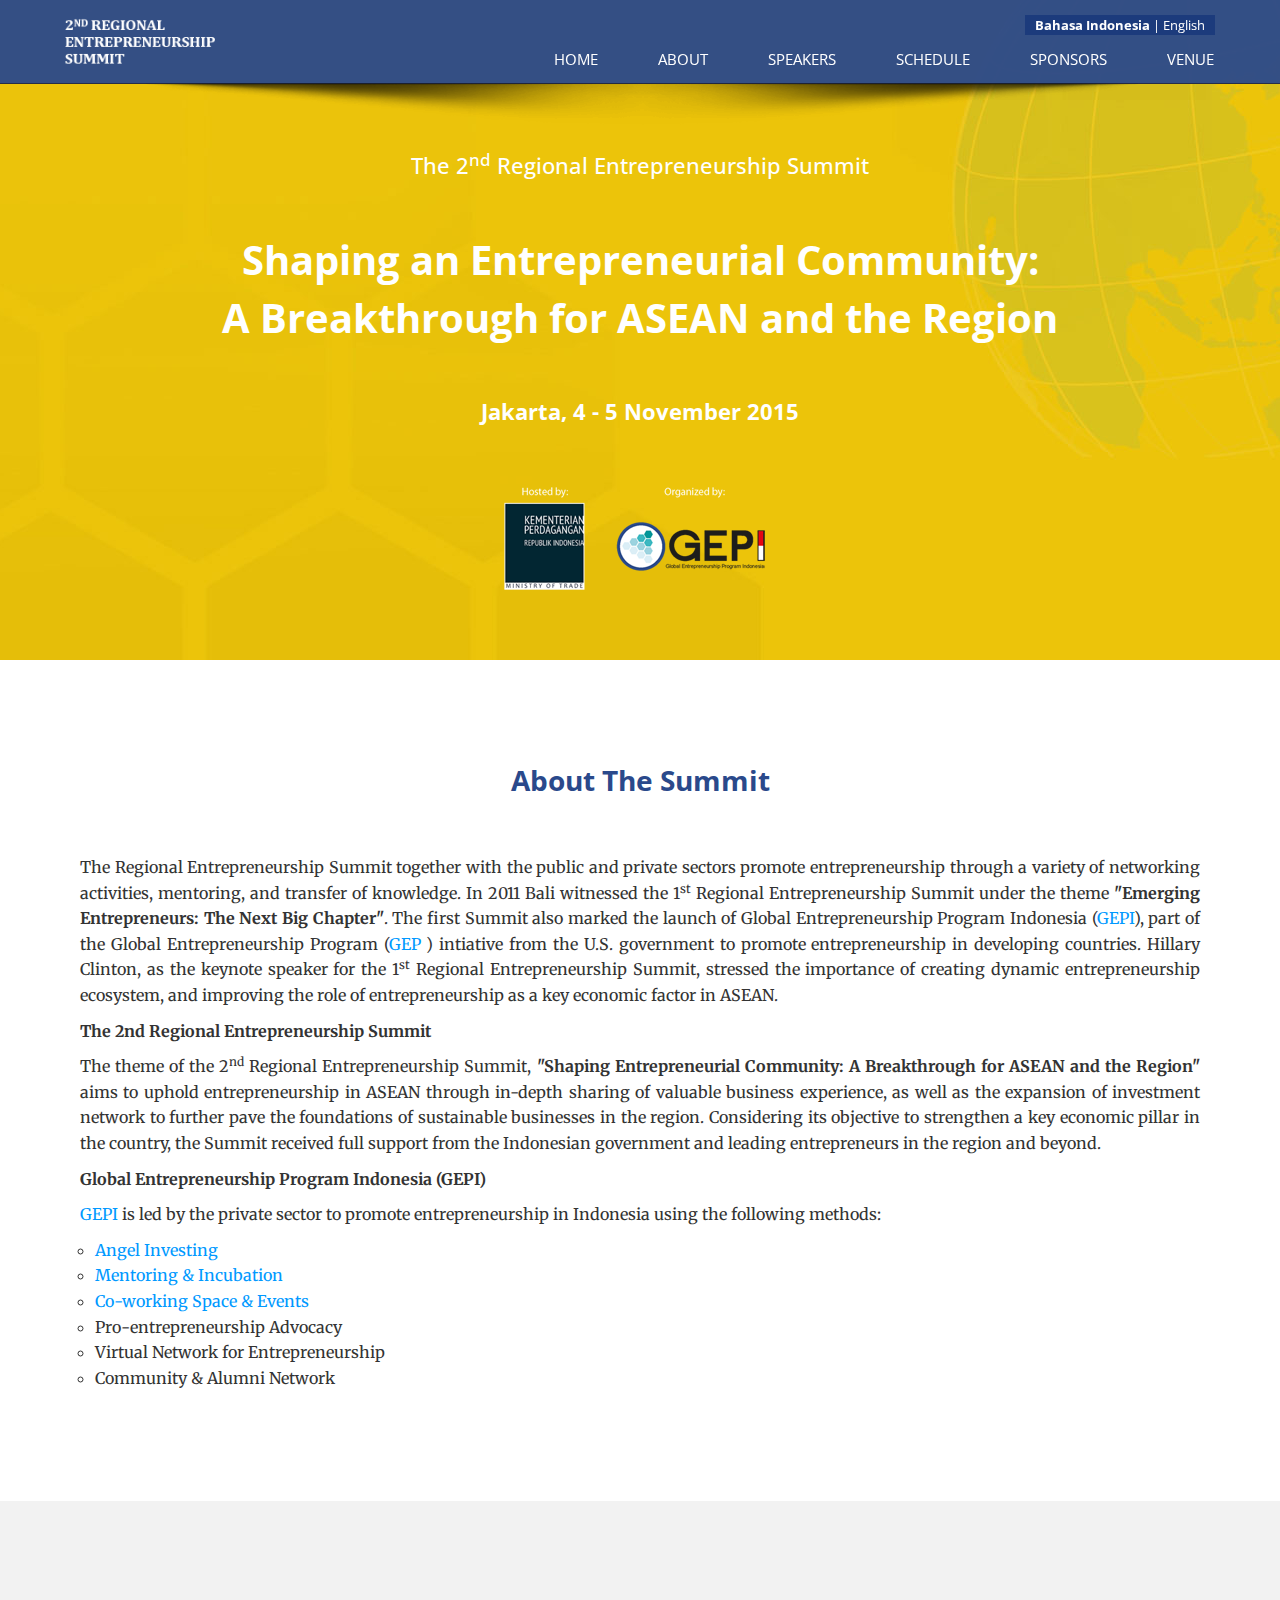
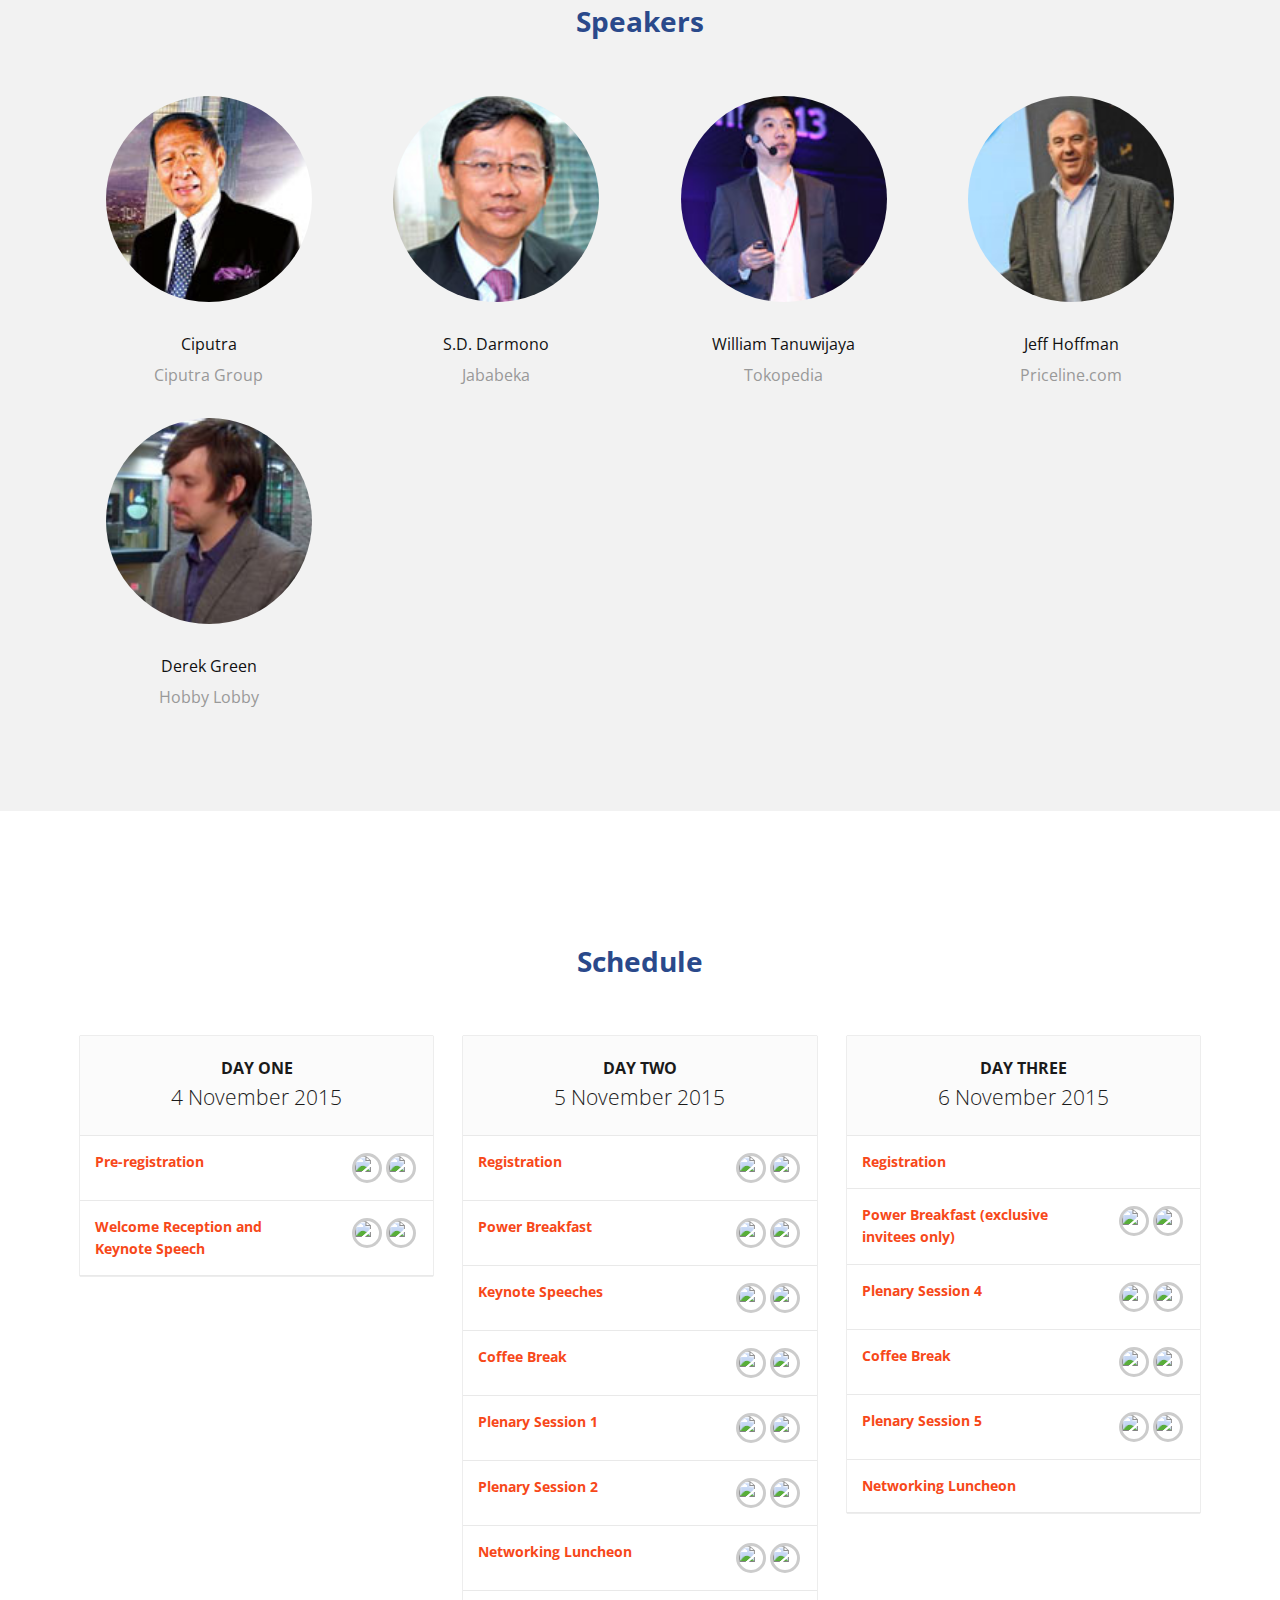
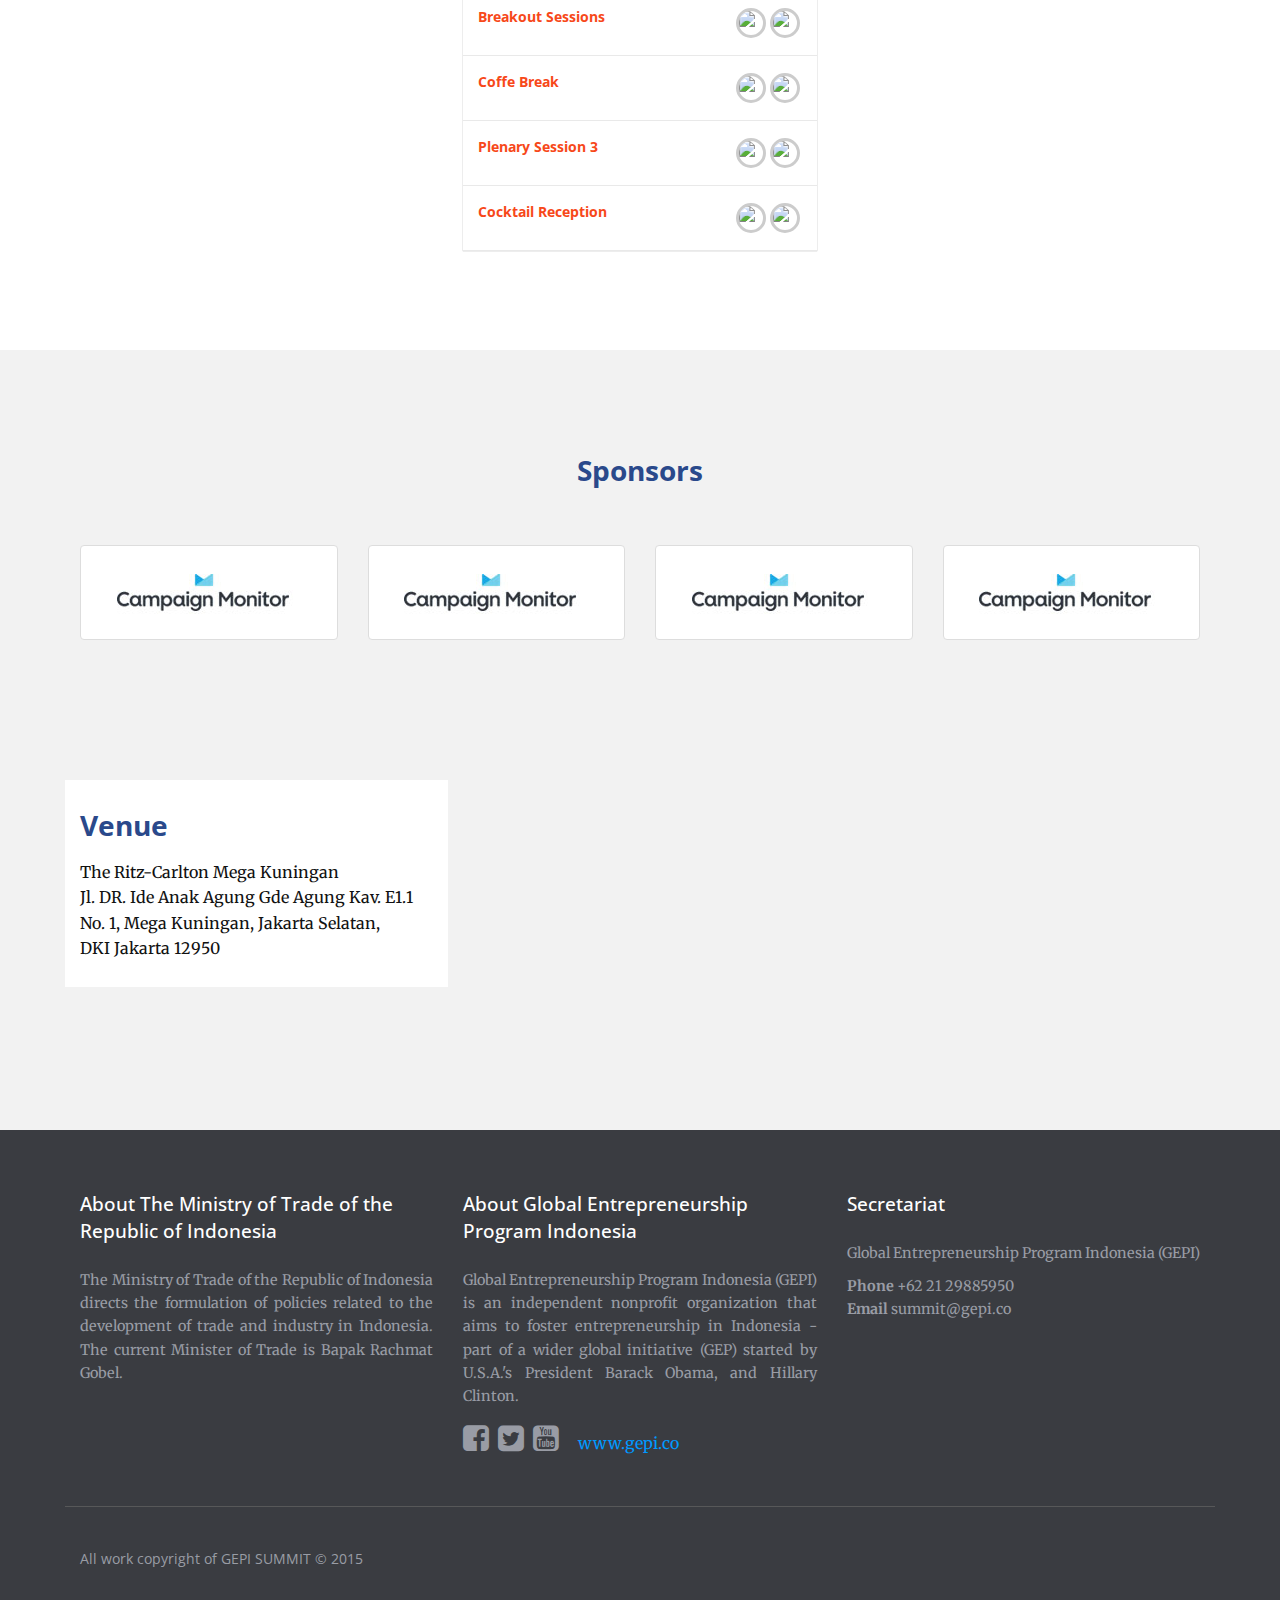
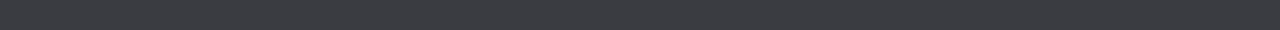
==== commit ca656da7: "2nd revisition with bahasa version" ====
--- a/bakcup/index.html
+++ b/bakcup/index.html
@@ -9,7 +9,7 @@
     <meta name="description" content="">
     <meta name="author" content="">
 
-    <title>GEPI Summit 2015</title>
+    <title>GEPI 2nd Summit 2015</title>
 
 
     <link href="assets/css/bootstrap.min.css" rel="stylesheet">
@@ -33,7 +33,7 @@
 <body>
 
     <nav class="navbar navbar-default navbar-fixed-top topnav" role="navigation">
-        <div class="container topnav">
+        <div class="container topnav bg-top">
             <div class="navbar-header">
                 <button type="button" class="navbar-toggle" data-toggle="collapse" data-target="#bs-example-navbar-collapse-1">
                     <span class="sr-only">Toggle navigation</span>
@@ -41,11 +41,11 @@
                     <span class="icon-bar"></span>
                     <span class="icon-bar"></span>
                 </button>
-                <a class="navbar-brand topnav" href="#"><img src="assets/img/logo.png"></a>
+                <a class="navbar-brand topnav " href="#"><img src="assets/img/logo.png"></a>
             </div>
             <div class="collapse navbar-collapse " id="bs-example-navbar-collapse-1">
             	<div class="lang-cont">
-                	<span class="dark">Bahasa</span> | 
+                	<span class="dark">Bahasa Indonesia</span> | 
                 	<span>English</span>
                 </div>
                 
@@ -63,15 +63,12 @@
                         <a class="anchor" href="#schedule">SCHEDULE</a>
                     </li>
                     <li>
+                        <a class="anchor" href="#sponsors">SPONSORS</a>
+                    </li>
+                    <li>
                         <a class="anchor" href="#venue">VENUE</a>
                     </li>
-                    <li>
-                        <a class="anchor" href="#sponsors">SPONSORS</a>
-                    </li>
-
                 </ul>
-                
-                
             </div>
         </div>
     </nav>
@@ -79,12 +76,15 @@
     <div class="row" id="home">
         <div class="row main_bg text-center">
         	<div class="container menu-cont">
+            	
             	<h1>
-                	The Second GEPI Regional Summit <br>Indonesia will be held in 
-                	<strong>JAKARTA</strong>
-                    <strong class="second">November 2015</strong>
+                	The 2<sup>nd</sup> Regional Entrepreneurship Summit
+                	<strong>Shaping an Entrepreneurial Community: <br>A Breakthrough for ASEAN and the Region</strong>
+                    <strong class="second">Jakarta, 4 - 5 November 2015</strong>
                     
                 </h1>
+                
+                <img src="assets/img/logos.png" class="logo-organizer">
             </div>
         </div>
     </div>
@@ -96,50 +96,51 @@
             </div>
             
             <div class="col-lg-12 col-md-12 col-sm-12 col-xs-12">
-                <p>Global Entrepreneurship Program (GEP) was launched by President Barack Obama in 2009. The first Regional 
-                    Entrepreneurship Summit in 2011 invited Hillary Clinton as the keynote speaker and was held to launch GEP in 
-                    Indonesia. This year, the second Regional Entrepreneurship Summit will be presented in partnership with Kementerian 
-                    Perdagangan Republik Indonesia (Ministry of Trade of The Republic of Indonesia).
+                <p>The Regional Entrepreneurship Summit together with the public and private sectors promote entrepreneurship through 
+                a variety of networking activities, mentoring, and transfer of knowledge.
+                In 2011 Bali witnessed the 1<sup>st</sup> Regional Entrepreneurship Summit under the theme <strong>"Emerging Entrepreneurs: 
+                The Next Big Chapter"</strong>. The first Summit also marked the launch of Global Entrepreneurship Program Indonesia (<a href=
+                "http://www.gepi.co/" title="GEPI">GEPI</a>), 
+                part of the Global Entrepreneurship Program (<a href="http://www.state.gov/e/eb/cba/entrepreneurship/gep/" title="GEP">GEP</a>
+                ) intiative  from the U.S. government  to promote entrepreneurship 
+                in developing countries. Hillary Clinton, as the keynote speaker for the 1<sup>st</sup> Regional Entrepreneurship Summit, 
+                stressed the importance of creating dynamic entrepreneurship ecosystem, and improving the role of entrepreneurship 
+                as a key economic factor in ASEAN. 
                 </p>	
                 
-                <p>GEP is a concrete commitment of the U.S. government to promote entrepreneurship in developing countries by:</p>
-                
-                <ul>
-                    <li>Creating dynamic entrepreneurship ecosystem </li>
-                    <li>Improving the role of entrepreneurship as a key to economic development</li>
-                    <li>Developing economy through sustainable entrepreneurship</li>
-                </ul>
-                
-                <p>Global Entrepreneurship Program Indonesia is a part of GEP and led by the private sector 
-                	to promote entrepreneurship in Indonesia using the following methods:
-                </p>
-                
-                <ul>
-                    <li>Angel Investing</li>
-                    <li>Mentoring & Incobation</li>
+                <div id="owl-demo" class="owl-carousel owl-theme">
+                    <div class="item"><img src="assets/img/slide/US_embassy_Jakarta.jpg" alt="Regional Entrepreneurship Summit in Bali"></div>
+                    <div class="item"><img src="assets/img/slide/US_embassy_Jakarta1.jpg" alt="Regional Entrepreneurship Summit in Bali"></div>
+                    <div class="item"><img src="assets/img/slide/US_embassy_Jakarta2.jpg" alt="Regional Entrepreneurship Summit in Bali"></div>
+                    <div class="item"><img src="assets/img/slide/Hormat_at_Udayana_University.jpg" alt="Hormats at Udayana University"></div>
+                    <div class="item"><img src="assets/img/slide/Hormat_at_Udayana_University1.jpg" alt="Hormats at Udayana University"></div>
+                    <div class="item"><img src="assets/img/slide/Hormat_at_Udayana_University7.jpg" alt="Hormats at Udayana University"></div>
+                    <div class="item"><img src="assets/img/slide/Indonesia-To-Host-Asean-Res-In-Bali.jpg" alt="Indonesia to Host Asean Res In Bali"></div>
+                </div>
+                
+                
+                <p><strong>The 2nd Regional Entrepreneurship Summit</strong></p>
+                <p>The theme of the 2<sup>nd</sup> Regional Entrepreneurship Summit, <strong>"Shaping Entrepreneurial Community:  A 
+                	Breakthrough for 
+                	ASEAN and the Region"</strong> aims to uphold entrepreneurship in ASEAN through in-depth sharing of valuable business 
+                    experience, 
+                	as well as the expansion of investment network to further pave the foundations of sustainable businesses in the region.
+                	Considering its objective to strengthen a key economic pillar in the country, the Summit received full support from the 
+                	Indonesian government and leading entrepreneurs in the region and beyond. </p>
+                
+                <p><strong>Global Entrepreneurship Program Indonesia (GEPI)</strong></p>
+                <p><a href="http://www.gepi.co/" target="_blank">GEPI</a> is led by the private sector to promote entrepreneurship in Indonesia using 
+                the following methods:</p>
+                
+                
+                <ul type="circle" class="list-indent">
+                    <li><a href="http://www.gepi.co/angin/" title="ANGIN">Angel Investing</a></li>
+                    <li><a href="http://www.gepi.co/cgi/" title="CGI"> Mentoring & Incubation</a></li>
+                    <li><a href="http://www.gepi.co/cgi/" title="CGI">Co-working Space & Events</a></li>
                     <li>Pro-entrepreneurship Advocacy</li>
                     <li>Virtual Network for Entrepreneurship</li>
-                    <li>Co-working Space & Events</li>
                     <li>Community & Alumni Network</li>
                 </ul>
-                
-                <p>The ASEAN Economic Community was created in 2007, and this year the single market resolutions for ASEAN countries and partners, along with common competitive economic
-                	policies, equitable economic development, and integration into the global economy will take place. The Regional Comprehensive Economic Partnership involving ASEAN and its Free Trade Agreement partners will represent a combined gross domestic product (GDP) of about US$21.2 trillion, which equates to 30% of global GDP, and a market of 3.4 billion people (48% of the world's population).
-                </p>
-                
-                <h4 class="color-title"><strong>The 1st Regional Entrepreneurship Summit</strong>
-                </h4>
-                
-                <p>In 2011 Bali witnessed the 1st Regional Entrepreneurship Summit under the theme "Emerging Entrepreneurs: The Next Big Chapter", promoting entrepreneurship in developing
-                	countries marked with the launch of Global Entrepreneurship Program Indonesia (GEPI), endorsed by the U.S.A. government and personal commitment by Hillary Clinton.  In the 1st Summit, Hillary Clinton stressed the importance of creating dynamic entrepreneurship ecosystem, and improving the role of entrepreneurship as a key economic factor in ASEAN.
-                </p>
-                
-                <h4 class="color-title"><strong>The 2nd Regional Entrepreneurship Summit </strong>
-                </h4>
-                
-                <p>The theme of the 2nd Regional Entrepreneurship Summit, "Shaping Entrepreneurial Community:  A Breakthrough for ASEAN and the Region" aims to uphold entrepreneurship in
-                	ASEAN and the region through in-depth sharing of valuable business experience, as well as the expansion of investment network to further pave the foundations of sustainable businesses in the ASEAN region. The Summit together with the public and private sectors promote entrepreneurship through a variety of networking activities, mentoring, and transfer of knowledge. Considering its objective to strengthen a key economic pillar in the country, the Summit received full support from the Indonesian government and leading entrepreneurs in the region and beyond.
-                </p>
                 
             </div>
         </div>
@@ -150,24 +151,12 @@
             <div class="col-lg-12 col-md-12 col-sm-12 col-xs-12">
                 <h1 class="title-section"><strong>Speakers</strong></h1>
             </div>
-            <div class="col-lg-3 col-md-4 col-sm-4 col-xs-6 hero-featurehero-feature">
-                <div class="speaker-image">
-                    <img src="assets/img/william-tanuwijaya-tokopedia.jpg">
-                </div>
-                <div class="speaker-name">
-                    William Tanuwijaya
-                </div>
-                <div class="speaker-company">
-                    Toko Pedia
-                </div>
-            </div>
-            
             <div class="col-lg-3 col-md-4 col-sm-4 col-xs-6 hero-feature">
                 <div class="speaker-image">
                     <img src="assets/img/ir-ciputra.png">
                 </div>
                 <div class="speaker-name">
-                    Ir.Ciputra
+                    Ciputra
                 </div>
                 <div class="speaker-company">
                     Ciputra Group
@@ -179,10 +168,34 @@
                     <img src="assets/img/SD-Darmono.jpg">
                 </div>
                 <div class="speaker-name">
-                    S.D Darmono
+                    S.D. Darmono
                 </div>
                 <div class="speaker-company">
                     Jababeka
+                </div>
+            </div>
+            
+            <div class="col-lg-3 col-md-4 col-sm-4 col-xs-6 hero-feature">
+                <div class="speaker-image">
+                    <img src="assets/img/william-tanuwijaya-tokopedia.jpg">
+                </div>
+                <div class="speaker-name">
+                    William Tanuwijaya
+                </div>
+                <div class="speaker-company">
+                    Tokopedia
+                </div>
+            </div>
+            
+            <div class="col-lg-3 col-md-4 col-sm-4 col-xs-6 hero-feature">
+                <div class="speaker-image">
+                    <img src="assets/img/jeff.jpg">
+                </div>
+                <div class="speaker-name">
+                    Jeff Hoffman
+                </div>
+                <div class="speaker-company">
+                   	Priceline.com
                 </div>
             </div>
             
@@ -198,17 +211,7 @@
                 </div>
             </div>
             
-            <div class="col-lg-3 col-md-4 col-sm-4 col-xs-6 hero-feature">
-                <div class="speaker-image">
-                    <img src="assets/img/jeff.jpg">
-                </div>
-                <div class="speaker-name">
-                    Jeff Hoffman
-                </div>
-                <div class="speaker-company">
-                   	Priceline.com
-                </div>
-            </div>
+            
         </div>
     </div>
 
@@ -217,11 +220,6 @@
             <div class="col-lg-12 col-md-12 col-sm-12 col-xs-12">
                 <h1 class="title-section"><strong>Schedule</strong></h1>
             </div>
-            
-            
-            
-            
-            
             
             
             <div class="col-lg-4 col-md-4 col-sm-12 col-xs-12">
@@ -230,7 +228,6 @@
                         <div class="day">
                             Day One
                         </div>
-                        
                         <div class="title">
                         	4 November 2015
 						</div>
@@ -239,7 +236,7 @@
                     
                     <div class="content trigger-detail">
                     	<div class="col-lg-8 col-md-8 col-sm-8 col-xs-8 ">
-                            <div class="event-time"><i class="fa fa-clock-o"></i>12:00 - 21:00</div>
+                            <!--<div class="event-time"><i class="fa fa-clock-o"></i>12:00 - 18:00</div>-->
                             <div class="event-title">Pre-registration</div>
 						</div>
                         <div class="col-lg-4 col-md-4 col-sm-4 col-xs-4">
@@ -248,23 +245,37 @@
                         </div>
                         
                         <div class="content-full">
-                            <p>Welcome Reception and Keynote Speech
-                            </p>
+                            <!--content-->
+                        </div>
+					</div>
+                    
+                    <div class="content trigger-detail">
+                    	<div class="col-lg-8 col-md-8 col-sm-8 col-xs-8 ">
+                            <!--<div class="event-time"><i class="fa fa-clock-o"></i>18:00 - 21:00</div>-->
+                            <div class="event-title">Welcome Reception and Keynote Speech</div>
+						</div>
+                        <div class="col-lg-4 col-md-4 col-sm-4 col-xs-4">
+                        	<img width="60" height="60" src="http://themes.wplook.com/conference/wp-content/uploads/sites/9/2014/10/avatar4-60x60.jpg" class="large-2 right wp-post-image" alt="avatar4">
+                            <img width="60" height="60" src="http://themes.wplook.com/conference/wp-content/uploads/sites/9/2014/10/avatar2-60x60.jpg" class="large-2 right wp-post-image" alt="avatar2">
+                        </div>
+                        
+                        <div class="content-full">
+                            <ul>
+                                <li>Introduction and Report of GEPI</li>
+                                <li>Opening Remarks</li>
+                                <li>Keynote Speeches</li>
+                            </ul>
                             
-							<p>Pitches, Awards, and Appreciations
-                            </p>
+                            <p>Pitches, Awards, and Appreciations</p>
                             
-								<ul>
-                            		<li>Best startups</li>
-                                    <li>Best mentor</li>
-                                    <li>Best angel investor</li>
-                            	</ul>
-                                
+                            <ul>
+                                <li>Best Startups</li>
+                                <li>Best Mentor</li>
+                                <li>Best Angel Investor</li>
+                            </ul>
                         </div>
 					</div>
 				</div>
-                
-                
             </div>
             
             
@@ -277,7 +288,6 @@
                         <div class="day">
                             Day Two
                         </div>
-                        
                         <div class="title">
                         	5 November 2015
 						</div>
@@ -286,7 +296,7 @@
                     
                     <div class="content trigger-detail">
                     	<div class="col-lg-8 col-md-8 col-sm-8 col-xs-8 ">
-                            <div class="event-time"><i class="fa fa-clock-o"></i>08:00 - 09:50</div>
+                            <!--<div class="event-time"><i class="fa fa-clock-o"></i>08:00 - 09:00</div>-->
                             <div class="event-title">Registration</div>
 						</div>
                         <div class="col-lg-4 col-md-4 col-sm-4 col-xs-4">
@@ -295,17 +305,43 @@
                         </div>
                         
                         <div class="content-full">
-                            <p>Power Breakfast (exclusive invitees only)
-                            </p>
-                            
-							<p>Keynote speeches: Entrepreneurship as a catalyst for national economic development
-                            </p>
-                        </div>
-					</div>
-                    
-                    <div class="content trigger-detail">
-                    	<div class="col-lg-8 col-md-8 col-sm-8 col-xs-8 ">
-                            <div class="event-time"><i class="fa fa-clock-o"></i>09:50 - 12:30</div>
+                        	<!---->
+                        </div>
+					</div>
+                    
+                    <div class="content trigger-detail">
+                    	<div class="col-lg-8 col-md-8 col-sm-8 col-xs-8 ">
+                            <!--<div class="event-time"><i class="fa fa-clock-o"></i>08:00 - 09:00</div>-->
+                            <div class="event-title">Power Breakfast </div>
+						</div>
+                        <div class="col-lg-4 col-md-4 col-sm-4 col-xs-4">
+                        	<img width="60" height="60" src="http://themes.wplook.com/conference/wp-content/uploads/sites/9/2014/10/avatar4-60x60.jpg" class="large-2 right wp-post-image" alt="avatar4">
+                            <img width="60" height="60" src="http://themes.wplook.com/conference/wp-content/uploads/sites/9/2014/10/avatar2-60x60.jpg" class="large-2 right wp-post-image" alt="avatar2">
+                        </div>
+                        
+                        <div class="content-full">
+                        	<p>exclusive invitees only</p>
+                        </div>
+					</div>
+                    
+                    <div class="content trigger-detail">
+                    	<div class="col-lg-8 col-md-8 col-sm-8 col-xs-8 ">
+                            <!--<div class="event-time"><i class="fa fa-clock-o"></i>09:00 - 09:50</div>-->
+                            <div class="event-title">Keynote Speeches </div>
+						</div>
+                        <div class="col-lg-4 col-md-4 col-sm-4 col-xs-4">
+                        	<img width="60" height="60" src="http://themes.wplook.com/conference/wp-content/uploads/sites/9/2014/10/avatar4-60x60.jpg" class="large-2 right wp-post-image" alt="avatar4">
+                            <img width="60" height="60" src="http://themes.wplook.com/conference/wp-content/uploads/sites/9/2014/10/avatar2-60x60.jpg" class="large-2 right wp-post-image" alt="avatar2">
+                        </div>
+                        
+                        <div class="content-full">
+                            <p>Entrepreneurship as a catalyst for national economic development</p>
+                        </div>
+					</div>
+                    
+                    <div class="content trigger-detail">
+                    	<div class="col-lg-8 col-md-8 col-sm-8 col-xs-8 ">
+                            <!--<div class="event-time"><i class="fa fa-clock-o"></i>09:50 - 10:00</div>-->
                             <div class="event-title">Coffee Break</div>
 						</div>
                         <div class="col-lg-4 col-md-4 col-sm-4 col-xs-4">
@@ -314,44 +350,72 @@
                         </div>
                         
                         <div class="content-full">
-                            <p>Plenary Session 1: Entrepreneurial Imperative: How an entrepreneurial community can change the future of a
-                            	nation
-                            </p>
+                            <!--Content-->
+                        </div>
+					</div>
+                    
+                    <div class="content trigger-detail">
+                    	<div class="col-lg-8 col-md-8 col-sm-8 col-xs-8 ">
+                            <!--<div class="event-time"><i class="fa fa-clock-o"></i>10:00 - 11:15</div>-->
+                            <div class="event-title">Plenary Session 1</div>
+						</div>
+                        <div class="col-lg-4 col-md-4 col-sm-4 col-xs-4">
+                        	<img width="60" height="60" src="http://themes.wplook.com/conference/wp-content/uploads/sites/9/2014/10/avatar4-60x60.jpg" class="large-2 right wp-post-image" alt="avatar4">
+                            <img width="60" height="60" src="http://themes.wplook.com/conference/wp-content/uploads/sites/9/2014/10/avatar2-60x60.jpg" class="large-2 right wp-post-image" alt="avatar2">
+                        </div>
+                        
+                        <div class="content-full">
+                            <p>Entrepreneurial Imperative: How an entrepreneurial community can change the future of a nation. 
+                            Discussion topics:</p>
 							
-                           		<ul>
-                           			<li>Discussion topics:</li>
-                                			<ul>
-                                    			<li>Developing the entrepreneurial mindset</li>
-                                        		<li>Practical ways to encourage a stronger entrepreneurship ecosystem</li>
-                                        		<li>The impact of entrepreneurship on a nation</li>
-                                    		</ul>
-                           		</ul>
-                           	
-							<p>Plenary Session 2: The Essence of Sustainable Entrepreneurship
-                            </p>
-                            
-								<ul>
-                                	<li>Discussion Points:</li>
-                                    		<ul>
-                                            	<li>Critical items for sustainable entrepreneurship</li>
-                                                <li>The rise of social capitalism</li>
-                                                <li>Strengthening the collaboration of public, private and social sectors</li>
-                                                <li>Short-term acquisition targets or scalable businesses?</li>
-                                            </ul>
-                                </ul> 
+                            <ul>
+                                <li>Developing the entrepreneurial mindset</li>
+                                <li>Practical ways to encourage a stronger entrepreneurship ecosystem</li>
+                                <li>The impact of entrepreneurship on a nation. Discussion Points:</li>
+                            </ul>
+                        </div>
+					</div>
+                    
+                    <div class="content trigger-detail">
+                    	<div class="col-lg-8 col-md-8 col-sm-8 col-xs-8 ">
+                            <!--<div class="event-time"><i class="fa fa-clock-o"></i>11:15 - 12:30</div>-->
+                            <div class="event-title">Plenary Session 2</div>
+						</div>
+                        <div class="col-lg-4 col-md-4 col-sm-4 col-xs-4">
+                        	<img width="60" height="60" src="http://themes.wplook.com/conference/wp-content/uploads/sites/9/2014/10/avatar4-60x60.jpg" class="large-2 right wp-post-image" alt="avatar4">
+                            <img width="60" height="60" src="http://themes.wplook.com/conference/wp-content/uploads/sites/9/2014/10/avatar2-60x60.jpg" class="large-2 right wp-post-image" alt="avatar2">
+                        </div>
+                        
+                        <div class="content-full">
+                            <p>The Essence of Sustainable Entrepreneurship:</p>
+                                <ul>
+                                    <li>Critical items for sustainable entrepreneurship</li>
+                                    <li>The rise of social capitalism</li>
+                                    <li>Strengthening the collaboration of public, private and social sectors</li>
+                                    <li>Short-term acquisition targets or scalable businesses?</li>
+                                </ul>
+                            </ul> 
                         </div>
 					</div>
                     
                     <div class="content trigger-detail">
                     	<div class="col-lg-8 col-md-8 col-sm-8 col-xs-8">
-                            <div class="event-time"><i class="fa fa-clock-o"></i>12:30 - 14:00</div>
+                            <!--<div class="event-time"><i class="fa fa-clock-o"></i>12:30 - 14:00</div>-->
                             <div class="event-title">Networking Luncheon</div>
 						</div>
-					</div>
-                    
-                    <div class="content trigger-detail">
-                    	<div class="col-lg-8 col-md-8 col-sm-8 col-xs-8 ">
-                            <div class="event-time"><i class="fa fa-clock-o"></i>14:00 - 16:15</div>
+                        <div class="col-lg-4 col-md-4 col-sm-4 col-xs-4">
+                        	<img width="60" height="60" src="http://themes.wplook.com/conference/wp-content/uploads/sites/9/2014/10/avatar4-60x60.jpg" class="large-2 right wp-post-image" alt="avatar4">
+                            <img width="60" height="60" src="http://themes.wplook.com/conference/wp-content/uploads/sites/9/2014/10/avatar2-60x60.jpg" class="large-2 right wp-post-image" alt="avatar2">
+                        </div>
+                        
+                        <div class="content-full">
+                        	<p>Lunch event for attendees to get to know each other and build fruitful relationships</p>
+                        </div>
+					</div>
+                    
+                    <div class="content trigger-detail">
+                    	<div class="col-lg-8 col-md-8 col-sm-8 col-xs-8 ">
+                            <!--<div class="event-time"><i class="fa fa-clock-o"></i>14:00 - 16:15</div>-->
                             <div class="event-title">Breakout Sessions</div>
 						</div>
                         <div class="col-lg-4 col-md-4 col-sm-4 col-xs-4">
@@ -373,7 +437,7 @@
                     
                     <div class="content trigger-detail">
                     	<div class="col-lg-8 col-md-8 col-sm-8 col-xs-8 ">
-                            <div class="event-time"><i class="fa fa-clock-o"></i>16:15 - 20:30</div>
+                            <!--<div class="event-time"><i class="fa fa-clock-o"></i>16:15 - 16:30</div>-->
                             <div class="event-title">Coffe Break</div>
 						</div>
                         <div class="col-lg-4 col-md-4 col-sm-4 col-xs-4">
@@ -382,26 +446,46 @@
                         </div>
                         
                         <div class="content-full">
-                            <p>Plenary Session 3: Mapping the Roadmap to An Entrepreneurial Community
-                            </p>
-							
-                           		<ul>
-                           			<li>Discussion topics:</li>
-                                			<ul>
-                                    			<li>Identifying best practices for action plan for the coming five yearst</li>
-                                        		<li>Challenges and solutions for ASEAN countries</li>
-                                        		<li>Vital success factors and monitoring success measurements</li>
-                                    		</ul>
-                           		</ul>
+                        	<!--Content-->
+                        </div>
+					</div>
+                    
+                    <div class="content trigger-detail">
+                    	<div class="col-lg-8 col-md-8 col-sm-8 col-xs-8 ">
+                            <!--<div class="event-time"><i class="fa fa-clock-o"></i>16:30 - 17:15</div>-->
+                            <div class="event-title">Plenary Session 3</div>
+						</div>
+                        <div class="col-lg-4 col-md-4 col-sm-4 col-xs-4">
+                        	<img width="60" height="60" src="http://themes.wplook.com/conference/wp-content/uploads/sites/9/2014/10/avatar4-60x60.jpg" class="large-2 right wp-post-image" alt="avatar4">
+                            <img width="60" height="60" src="http://themes.wplook.com/conference/wp-content/uploads/sites/9/2014/10/avatar2-60x60.jpg" class="large-2 right wp-post-image" alt="avatar2">
+                        </div>
+                        
+                        <div class="content-full">
+                            <p>Mapping the Roadmap to An Entrepreneurial Community. Discussion points:</p>
+                            <ul>
+                                <li>Identifying best practices for action plan for the coming five yearst</li>
+                                <li>Challenges and solutions for ASEAN countries</li>
+                                <li>Vital success factors and monitoring success measurements</li>
+                            </ul>
+                        </div>
+					</div>
+                    
+                    <div class="content trigger-detail">
+                    	<div class="col-lg-8 col-md-8 col-sm-8 col-xs-8 ">
+                            <!--<div class="event-time"><i class="fa fa-clock-o"></i>17:15 - 20:30</div>-->
+                            <div class="event-title">Cocktail Reception</div>
+						</div>
+                        <div class="col-lg-4 col-md-4 col-sm-4 col-xs-4">
+                        	<img width="60" height="60" src="http://themes.wplook.com/conference/wp-content/uploads/sites/9/2014/10/avatar4-60x60.jpg" class="large-2 right wp-post-image" alt="avatar4">
+                            <img width="60" height="60" src="http://themes.wplook.com/conference/wp-content/uploads/sites/9/2014/10/avatar2-60x60.jpg" class="large-2 right wp-post-image" alt="avatar2">
+                        </div>
+                        
+                        <div class="content-full">
+                        	<!--Content-->
                         </div>
 					</div>
 				</div>
-                
-                
-            </div>
-            
-            
-            
+            </div>
             
             <div class="col-lg-4 col-md-4 col-sm-12 col-xs-12">
                 <div class="schedule-body">
@@ -418,14 +502,18 @@
                     
                     <div class="content trigger-detail">
                     	<div class="col-lg-8 col-md-8 col-sm-8 col-xs-8 ">
-                            <div class="event-time"><i class="fa fa-clock-o"></i>08:00 - 08:30</div>
+                            <!--<div class="event-time"><i class="fa fa-clock-o"></i>08:00 - 08:30</div>-->
                             <div class="event-title">Registration</div>
 						</div>
-					</div>
-                    
-                    <div class="content trigger-detail">
-                    	<div class="col-lg-8 col-md-8 col-sm-8 col-xs-8 ">
-                            <div class="event-time"><i class="fa fa-clock-o"></i>08:30 - 09:45</div>
+                        
+                        <div class="content-full">
+                        	<!--content-->
+                        </div>
+					</div>
+                    
+                    <div class="content trigger-detail">
+                    	<div class="col-lg-8 col-md-8 col-sm-8 col-xs-8 ">
+                            <!--<div class="event-time"><i class="fa fa-clock-o"></i>08:30 - 09:45</div>-->
                             <div class="event-title">Power Breakfast (exclusive invitees only)</div>
 						</div>
                         <div class="col-lg-4 col-md-4 col-sm-4 col-xs-4">
@@ -434,23 +522,36 @@
                         </div>
                         
                         <div class="content-full">
-                            <p>Plenary Session 4: The Role of Angel Investing in Shaping an Entrepreneurial Community
-                            </p>
+   							<!--content-->
+                        </div>
+					</div>
+                    
+                    <div class="content trigger-detail">
+                    	<div class="col-lg-8 col-md-8 col-sm-8 col-xs-8 ">
+                            <!--<div class="event-time"><i class="fa fa-clock-o"></i>08:30 - 09:45</div>-->
+                            <div class="event-title">Plenary Session 4</div>
+						</div>
+                        <div class="col-lg-4 col-md-4 col-sm-4 col-xs-4">
+                        	<img width="60" height="60" src="http://themes.wplook.com/conference/wp-content/uploads/sites/9/2014/10/avatar4-60x60.jpg" class="large-2 right wp-post-image" alt="avatar4">
+                            <img width="60" height="60" src="http://themes.wplook.com/conference/wp-content/uploads/sites/9/2014/10/avatar2-60x60.jpg" class="large-2 right wp-post-image" alt="avatar2">
+                        </div>
+                        
+                        <div class="content-full">
+                            <p>The Role of Angel Investing in Shaping an Entrepreneurial Community</p>
 							
-                           		<ul>
-                           			<li>Discussion topics:</li>
-                                			<ul>
-                                    			<li>The importance and understanding of angel investing for the region</li>
-                                        		<li>Making angel investing work and expanding the angel network</li>
-                                        		<li>Mentorship as a key element in developing entrepreneurship</li>
-                                    		</ul>
-                           		</ul>
+                            <p>Discussion topics:</p>
+                            <ul>
+                                <li>The importance and understanding of angel investing for the region</li>
+                                <li>Making angel investing work and expanding the angel network</li>
+                                <li>Mentorship as a key element in developing entrepreneurship</li>
+                            </ul>
+     
                         </div>
 					</div>
                     
                     <div class="content trigger-detail">
                     	<div class="col-lg-8 col-md-8 col-sm-8 col-xs-8">
-                            <div class="event-time"><i class="fa fa-clock-o"></i>09:45 - 12:00</div>
+                            <!--<div class="event-time"><i class="fa fa-clock-o"></i>09:45 - 12:00</div>-->
                             <div class="event-title">Coffee Break</div>
 						</div>
                         <div class="col-lg-4 col-md-4 col-sm-4 col-xs-4">
@@ -459,87 +560,94 @@
                         </div>
                         
                         <div class="content-full">
-                            <p>Plenary Session 5: Capital Investment Failures and Successes: Perspectives From Investors and Founders
-                            </p>
+                            <!--content-->
+                        </div>
+					</div>
+                    
+                    <div class="content trigger-detail">
+                    	<div class="col-lg-8 col-md-8 col-sm-8 col-xs-8">
+                            <!--<div class="event-time"><i class="fa fa-clock-o"></i>09:45 - 12:00</div>-->
+                            <div class="event-title">Plenary Session 5</div>
+						</div>
+                        <div class="col-lg-4 col-md-4 col-sm-4 col-xs-4">
+                        	<img width="60" height="60" src="http://themes.wplook.com/conference/wp-content/uploads/sites/9/2014/10/avatar4-60x60.jpg" class="large-2 right wp-post-image" alt="avatar4">
+                            <img width="60" height="60" src="http://themes.wplook.com/conference/wp-content/uploads/sites/9/2014/10/avatar2-60x60.jpg" class="large-2 right wp-post-image" alt="avatar2">
+                        </div>
+                        
+                        <div class="content-full">
+                            <p>Capital Investment Failures and Successes: Perspectives From Investors and Founders</p>
 							
-                           		<ul>
-                           			<li>Discussion topics:</li>
-                                			<ul>
-                                    			<li>Examples of failures and successes of capital investment in the region</li>
-                                        		<li>Tips and tricks to getting smart money and the right investor</li>
-                                        		<li>Making smart investment in the region</li>
-                                                <li>Steps beyond capital investing in the region</li>
-                                    		</ul>
-                           		</ul>
-                             <p>Closing Ceremony</p>  
+                            <p>Discussion topics:</p>
+                            <ul>
+                                <li>Examples of failures and successes of capital investment in the region</li>
+                                <li>Tips and tricks to getting smart money and the right investor</li>
+                                <li>Making smart investment in the region</li>
+                                <li>Steps beyond capital investing in the region</li>
+                            </ul>
+							<p>Closing Ceremony</p>  
                         </div>
 					</div>
                     
                     <div class="content trigger-detail">
                     	<div class="col-lg-8 col-md-8 col-sm-8 col-xs-8">
-                            <div class="event-time"><i class="fa fa-clock-o"></i>12:30 - 14:00</div>
+                            <!--<div class="event-time"><i class="fa fa-clock-o"></i>12:30 - 14:00</div>-->
                             <div class="event-title">Networking Luncheon</div>
 						</div>
+                        <div class="content-full">
+                        	<!--content-->
+                        </div>
 					</div>
 				</div>
                 
-                
-            </div>
-            
-            
-            
-            
+            </div>
         </div>
     </div>
-  
-  	<div class="row grey-bg" id="venue">
+  	
+    
+    <div class="row  add-padding grey-bg" id="sponsors">
+        <div class="container">
+            <div class="col-lg-12 col-md-12 col-sm-12 col-xs-12">
+                <h1 class="title-section"><strong>Sponsors</strong></h1>
+            </div>
+            
+            <div class="col-lg-3 col-md-3 col-sm-6 col-xs-6 ">
+            	<div class="thumbnail">
+             		<img src="assets/img/logo_3.jpg">
+				</div>
+            </div>
+            <div class="col-lg-3 col-md-3 col-sm-6 col-xs-6 ">
+            	<div class="thumbnail">
+             		<img src="assets/img/logo_3.jpg">
+				</div>
+            </div>
+            <div class="col-lg-3 col-md-3 col-sm-6 col-xs-6 ">
+            	<div class="thumbnail">
+             		<img src="assets/img/logo_3.jpg">
+				</div>
+            </div>
+            <div class="col-lg-3 col-md-3 col-sm-6 col-xs-6 ">
+            	<div class="thumbnail">
+             		<img src="assets/img/logo_3.jpg">
+				</div>
+            </div>
+        </div>
+        <div id="venue"></div>
+    </div>
+    
+    
+  	<div class="row grey-bg" >
     	<div class="row map" id="map-canvas"></div>
         <div class="row ">
             <div class="container">
                 <div class="col-lg-4 col-md-5 col-sm-6 col-xs-12 white-bg map-desc">
                     <p>
-                        <strong>Address</strong><br>
+                        <h1 class="title-section-venue"><strong>Venue</strong></h1>
                         The Ritz-Carlton Mega Kuningan <br>
                         Jl. DR. Ide Anak Agung Gde Agung Kav. E1.1 No. 1, 
-                        Mega Kuningan, Jakarta Selatan, <br>DKI Jakarta 12950 <br><br>
-                        
-                        <strong>Email</strong><br>
-                        summit@gepi.co<br><br>
-                        
-                        <strong>Phone</strong><br>
-                        +62 21 2988 5950
+                        Mega Kuningan, Jakarta Selatan, <br>DKI Jakarta 12950
+    
                     </p>
                 </div>
-            </div>
-        </div>
-    </div>
-    
-    
-	<div class="row hero-feature add-padding" id="sponsors">
-        <div class="container">
-            <div class="col-lg-12 col-md-12 col-sm-12 col-xs-12">
-                <h1 class="title-section"><strong>Sponsors</strong></h1>
-            </div>
-            
-            <div class="col-lg-3 col-md-3 col-sm-6 col-xs-6 ">
-            	<div class="thumbnail">
-             		<img src="assets/img/logo_3.jpg">
-				</div>
-            </div>
-            <div class="col-lg-3 col-md-3 col-sm-6 col-xs-6 ">
-            	<div class="thumbnail">
-             		<img src="assets/img/logo_3.jpg">
-				</div>
-            </div>
-            <div class="col-lg-3 col-md-3 col-sm-6 col-xs-6 ">
-            	<div class="thumbnail">
-             		<img src="assets/img/logo_3.jpg">
-				</div>
-            </div>
-            <div class="col-lg-3 col-md-3 col-sm-6 col-xs-6 ">
-            	<div class="thumbnail">
-             		<img src="assets/img/logo_3.jpg">
-				</div>
             </div>
         </div>
     </div>
@@ -549,70 +657,42 @@
         <div class="container">
         	
             <div class="col-lg-4 col-md-4 col-sm-12 col-xs-12 hero-feature">
-            	<h4>About Kemendag</h4>
-                <p>We operate under the single purpose of educating and empowering 
-                people to get back more than what they have lost, not just with their hearing but 
-                with their lives. <br><br>
-                
-                We take a patient-first approach that results in a 
-                hearing healthcare experience like no other.</p>
+            	<h4>About The Ministry of Trade of the Republic of Indonesia</h4>
+                <p>The Ministry of Trade of the Republic of Indonesia directs the formulation of policies related to the development 
+                of trade and industry in Indonesia. The current Minister of Trade is Bapak Rachmat Gobel.</p>
             </div>
             
             <div class="col-lg-4 col-md-4 col-sm-6 col-xs-12 hero-feature">
-            	<h4>About GEPI</h4>
-                <p>We operate under the single purpose of educating and empowering 
-                people to get back more than what they have lost, not just with their hearing but 
-                with their lives. </p>
+            	<h4>About Global Entrepreneurship Program Indonesia</h4>
+                <p>Global Entrepreneurship Program Indonesia (GEPI)  is an independent nonprofit organization that aims to 
+                foster entrepreneurship in Indonesia - part of a wider global initiative (GEP) started by U.S.A.'s 
+                President Barack Obama, and Hillary Clinton.</p>
                 
                 <div class="clearfix"></div>
-                <div class="col-lg-3 col-md-3 col-sm-3 col-xs-3 no-padding">
-                	<p>Phone  <br> Email </p>
-                </div>
-                
-                <div class="col-lg-8 col-md-8 col-sm-8 col-xs-8 no-padding">
-                	<p>: +62 21 2988 5950 <br> : summit@gepi.co</p>
-                </div>
-                
-                <div class="clearfix"></div>
-                <div class="col-lg-8 col-md-8 col-sm-9 col-xs-8 no-padding">
-	                <input type="email" name="EMAIL" placeholder="email address" class="input-field">
-                </div>
-                
-                <div class="col-lg-4 col-md-4 col-sm-4 col-xs-4 no-padding">
-                	<span class="button-submit"> SUBSCRIBE</span>
-                </div>
-                
-                <div class="clearfix"></div>
-                
-                <a href="" target="_blank">
-                	<i class="fa fa-facebook-square"></i>
+				<a href="" target="_blank">
+                    <i class="fa fa-facebook-square"></i>
                 </a>
                 <a href="" target="_blank">
-                	<i class="fa fa-twitter-square"></i>
+                    <i class="fa fa-twitter-square"></i>
                 </a>
                 <a href="" target="_blank">
-                	<i class="fa fa-youtube-square"></i>
+                    <i class="fa fa-youtube-square"></i>
                 </a>
                 
+                <a href="http://www.gepi.co/" target="_blank" class="right-add-mar">www.gepi.co</a>
+                
+
+                
+                
+                
+                
             </div>
             
 			<div class="col-lg-4 col-md-4 col-sm-6 col-xs-12 hero-feature">
-            	<h4>Gallery</h4>
-                
-            	<div id="owl-demo" class="owl-carousel owl-theme">
-                    <div class="item"><img src="assets/img/slide/US_embassy_Jakarta.jpg" alt="Regional Entrepreneurship Summit in Bali"></div>
-                    <div class="item"><img src="assets/img/slide/US_embassy_Jakarta1.jpg" alt="Regional Entrepreneurship Summit in Bali"></div>
-                    <div class="item"><img src="assets/img/slide/US_embassy_Jakarta2.jpg" alt="Regional Entrepreneurship Summit in Bali"></div>
-                    <div class="item"><img src="assets/img/slide/Hormat_at_Udayana_University.jpg" alt="Hormats at Udayana University"></div>
-                    <div class="item"><img src="assets/img/slide/Hormat_at_Udayana_University1.jpg" alt="Hormats at Udayana University"></div>
-                    <div class="item"><img src="assets/img/slide/Hormat_at_Udayana_University2.jpg" alt="Hormats at Udayana University"></div>
-                    <div class="item"><img src="assets/img/slide/Hormat_at_Udayana_University3.jpg" alt="Hormats at Udayana University"></div>
-                    <div class="item"><img src="assets/img/slide/Hormat_at_Udayana_University4.jpg" alt="Hormats at Udayana University"></div>
-                    <div class="item"><img src="assets/img/slide/Hormat_at_Udayana_University5.jpg" alt="Hormats at Udayana University"></div>
-                    <div class="item"><img src="assets/img/slide/Hormat_at_Udayana_University6.jpg" alt="Hormats at Udayana University"></div>
-                    <div class="item"><img src="assets/img/slide/Hormat_at_Udayana_University7.jpg" alt="Hormats at Udayana University"></div>
-                    <div class="item"><img src="assets/img/slide/Indonesia-To-Host-Asean-Res-In-Bali.jpg" alt="Indonesia to Host Asean Res In Bali"></div>
-                </div>
+            	<h4>Secretariat</h4>
+                <p>Global Entrepreneurship Program Indonesia (GEPI)</p>
+                <p><strong>Phone</strong> +62 21 29885950<br>
+                <strong>Email</strong> summit@gepi.co</p>
                 
             </div>
             
@@ -634,7 +714,9 @@
 			var myLatlng = new google.maps.LatLng(-6.228478,106.827171);
 			var mapOptions = {
 				zoom: 14,
-				center: myLatlng
+				
+				center: myLatlng,
+				scrollwheel: false
 			}
 			
 			var map = new google.maps.Map(document.getElementById('map-canvas'), mapOptions);
@@ -659,10 +741,13 @@
 			});
 			
 			$("#owl-demo").owlCarousel({
-				navigation : false,
 				slideSpeed : 300,
 				paginationSpeed : 400,
-				singleItem : true
+				autoPlay : true,
+				stopOnHover : true,
+				navigation: true,
+				navigationText : ["Prev","Next"],
+				pagination: false
 			});
 			  
 			$(".trigger-detail").click(function(){
--- a/bakcup/assets/css/page.css
+++ b/bakcup/assets/css/page.css
@@ -5,16 +5,23 @@
 	font-family: Merriweather,'Helvetica Neue',Arial,sans-serif;
 	color: #333;
 	font-size:16px;
-	line-height: 1.8;
-}
-
-
+	line-height: 1.6;
+}
+
+#owl-demo .item{
+    margin-left: 5px;
+    margin-right: 5px;
+}
+.footer-bg a {color:#09F; font-size:1em;}
+.list-indent{ margin-left:-25px;}
+.content-full ul { margin-left:-25px; list-style-type:circle}
+a{ color:#09F}
 .navbar-right li a:hover { color:#fcea10 !important}
 h1, h2, h3, h4, h5, h6 {font-family: 'Open Sans','Helvetica Neue',Arial,sans-serif; line-height: 1.42857143;}
 .navbar-default { border-bottom:1px solid #262e46; font-family: 'Open Sans','Helvetica Neue',Arial,sans-serif; background: rgba(42, 73, 139, 0.95); }
 .navbar-default .navbar-nav > li > a {color:#FFF}
 .merriweather {font-family: Merriweather,'Helvetica Neue',Arial,sans-serif;}
-
+#about p { text-align:justify}
 .topnav:after {left: 0;top: 100%;content: '';
   width: 100%;
   height: 42px;
@@ -23,17 +30,18 @@
   background-position: center bottom;
 }
 
-.main_bg { background:url(../img/background.jpg) no-repeat center center; min-height:640px;}
-.menu-cont { margin-top:200px; color:#FFF}
+.main_bg { background:url(../img/background-yellow.jpg) no-repeat center center; min-height:660px;}
+.menu-cont { margin-top:130px; color:#FFF}
 .menu-cont h1 { font-size:22px;}
-.menu-cont strong { font-size:85px; margin: 10px 0; display:block}
-.menu-cont strong.second{ font-size:24px; margin: 10px 0; display:block}
-.title-section { color:rgba(42, 73, 139, 1); font-size:30px; display:block; margin-bottom:55px; text-align:center}
+.menu-cont strong { font-size:40px; margin: 50px 0; display:block}
+.menu-cont strong.second{ font-size:22px; margin: 50px 0; display:block}
+.title-section { color:rgba(42, 73, 139, 1); font-size:28px; display:block; margin-bottom:55px; text-align:center}
+.title-section-venue { color:rgba(42, 73, 139, 1); font-size:28px; display:block; margin-bottom:55px; text-align:left; margin: 0 0 15px 0}
 /*arif css*/.title-under-section { color:#FFF; font-size:24px; display:block; margin-bottom:35px; text-align:center}
 /*arif css*/.color-list { color:#000;}
 /*arif css*/.team-member {margin-bottom: 50px;}
 .text-muted {color:#000;}
-.add-padding{ padding:80px 0 100px;}
+.add-padding{ padding:80px 0 70px;}
 .blue-bg {  background: linear-gradient(rgba(42, 73, 139, 0.10),rgba(42, 73, 139, 0.10)),url(../img/pattern.jpg) center center; color:#FFF;}
 .blue-bg p{ color:#FFF;}
 .blue-bg h1,h2,h3,h4{ color:#FFF;}
@@ -60,7 +68,7 @@
 
 .event-time {font-size: 14px;color:#000;}
 .event-time i{display:inline-block;margin-right:10px;}
-.event-title {color:#f74819;font-size:16px;font-weight:bold}
+.event-title {color:#f74819;font-size:14px;font-weight:bold}
 #map-canvas {width: 100%;height: 100%;}
 .map { min-height:400px; clear:both;}
 .map-desc{margin-top:-350px; padding: 15px;}
@@ -72,14 +80,14 @@
 
 .footer-bg { background:#3a3c41; color:#999ca5; padding:50px 0}
 .footer-bg h4 { font-size:1.2em; color:#fff; display:block; margin-bottom:20px; padding-bottom:5px;}
-.footer-bg p { font-size:1em}
+.footer-bg p { font-size:0.9em}
 .input-field {background: #515359;border: none;color: #999ca5;font-family: 'Open Sans','Helvetica Neue',Arial,sans-serif; line-height: 1.;
 border-radius: 0;box-shadow: inset 0 1px 2px rgba(0,0,0,0.1);display:block;padding: 4.6px 10px;width: 100%;font-size:1em;margin:0;}
 
 .button-submit { margin:0; display: block; width:100%; background: rgba(42, 73, 139, 0.95); font-size:1em; 
 padding: 7px 10px; font-family: 'Open Sans','Helvetica Neue',Arial,sans-serif; line-height: 1.42857143; cursor:pointer; text-align:center}
 .button-submit:hover { background:rgba(42, 73, 139, 1);}
-.footer-bg a { color:#999ca5; font-size:30px; margin-right:5px; margin-top:5px; display: inline-block}
+.footer-bg a i{ color:#999ca5; font-size:30px; margin-right:5px; margin-top:5px; display: inline-block}
 
 .no-padding { padding:0 !important;}
 #owl-demo .item img{display: block;width: 100%;height: auto;}
@@ -92,21 +100,29 @@
 
 .lang-cont span.dark { font-weight:bold;}
 
-
-
-
+.right-add-mar { margin-left:10px;}
+.footer-bg p { text-align:justify}
+
+/*.bg-top { background:url(../img/top-logo.png) no-repeat left center; height:115px;}*/
 /*Mobile screen*/
+
+
+
+
+
+
 @media (min-width:200px) and (max-width:769px){
-	.navbar-right {
-		float: left !important;
-	}
+	
+	.footer-bg p { text-align: left}
+	#about p { text-align:left}
+	.navbar-right {float: left !important;}
 	.lang-cont { display:none}
 	body {font-size:13px;}
 	.navbar-right li a:hover { border-bottom: none; color:#f7f538 !important}
 	.navbar-toggle{margin-top:20px;}
 	.topnav img {width:120px;}
 	.menu-cont h1 { font-size:16px;}
-	.menu-cont strong { font-size:50px;}
+	.menu-cont strong { font-size:30px;}
 	.menu-cont strong.second{ font-size:18px;}
 	.add-padding{ padding:30px 0 50px;}
 	.title-section { font-size:30px}
@@ -119,28 +135,36 @@
 	.map-desc { margin-top:15px; background:none}
 	.map-desc p { font-size:1em;}
 	.map { min-height:320px;}
-
-
-}
+	.footer-bg p { font-size:1em}
+	.logo-organizer { width:200px;}
+	.event-title {font-size:14px;}
+	.footer-bg h4 { margin-bottom:10px; margin-top:0px;}
+	.title-section-venue { text-align:center; margin-bottom:30px; font-size:30px}
+}
+
 /*Mobile screen*/
 @media (min-width:200px) and (max-width:500px){
 	.main_bg {min-height:570px}
-	.menu-cont { margin-top:230px;}
+	.menu-cont { margin-top:150px;}
 	.title-section { font-size:20px; text-align: left; margin-bottom:25px;}
 	.speaker-name { font-size:13px;}
 	.speaker-company { font-size:12px;}
 	.speaker-image img{ width:90%; margin-left:0; }
-	.content img {width: 30px;height: 30px;}
-	
-
+	.content img {width: 30px; height: 30px;}
+	.menu-cont strong { font-size:18px; margin: 30px 0;}
+	.menu-cont strong.second{ margin: 30px 0;font-size: 14px; display:block}
+	.menu-cont h1 {font-size: 14px;}
+	.title-section-venue { text-align:center; margin-bottom:25px;  font-size:20px; text-align: left;}
 }
 
 /*Tablet screen*/
 @media (min-width:768px) and (max-width:991px){
+	.footer-bg p { text-align: left}
+	#about p { text-align:left}
 	.navbar-default .navbar-nav > li > a { font-size:12px;}
 	body {font-size:13px;}
 	.navbar-right li {margin-left:10px; font-size:15px;}
-	.navbar-right{float:right!important;margin-right:-118px;}
+	.navbar-right { float: right !important;margin-right: -15px;}
 	.navbar-right li a:hover { border-bottom: none;}
 	.navbar-nav > li > a { padding-bottom: 0 !important;}
 	.lang-cont { margin-top:15px;}
@@ -157,10 +181,16 @@
 	.map { min-height:380px;}
 	.map-desc{margin-top:-340px; padding: 15px;}
 	.logo-sponsor img { width:60%; margin-left:20%;}
+	.navbar-right {margin-top: 0;}
+	.footer-bg p { font-size:1em}
+	.logo-organizer { width:200px;}
+
 }
 
 /*Small laptop screen*/
 @media (min-width:992px) and (max-width:1199px){
+	.footer-bg p { text-align: left}
+	#about p { text-align:left}
 	.lang-cont { margin-top:15px;}
 	.navbar-right li {margin-left:30px; font-size:15px;}
 	.navbar-right{margin-top:35px;}
@@ -175,6 +205,9 @@
 	.event-header .title { font-size:15px;}
 	.content-full {font-size:13px;}
 	.navbar-right li { font-size:14px;}
+	.logo-organizer { width:200px;}
+	.title-section-venue { font-size:23px;}
+	.title-section { font-size:23px;}
 	
 }
 
